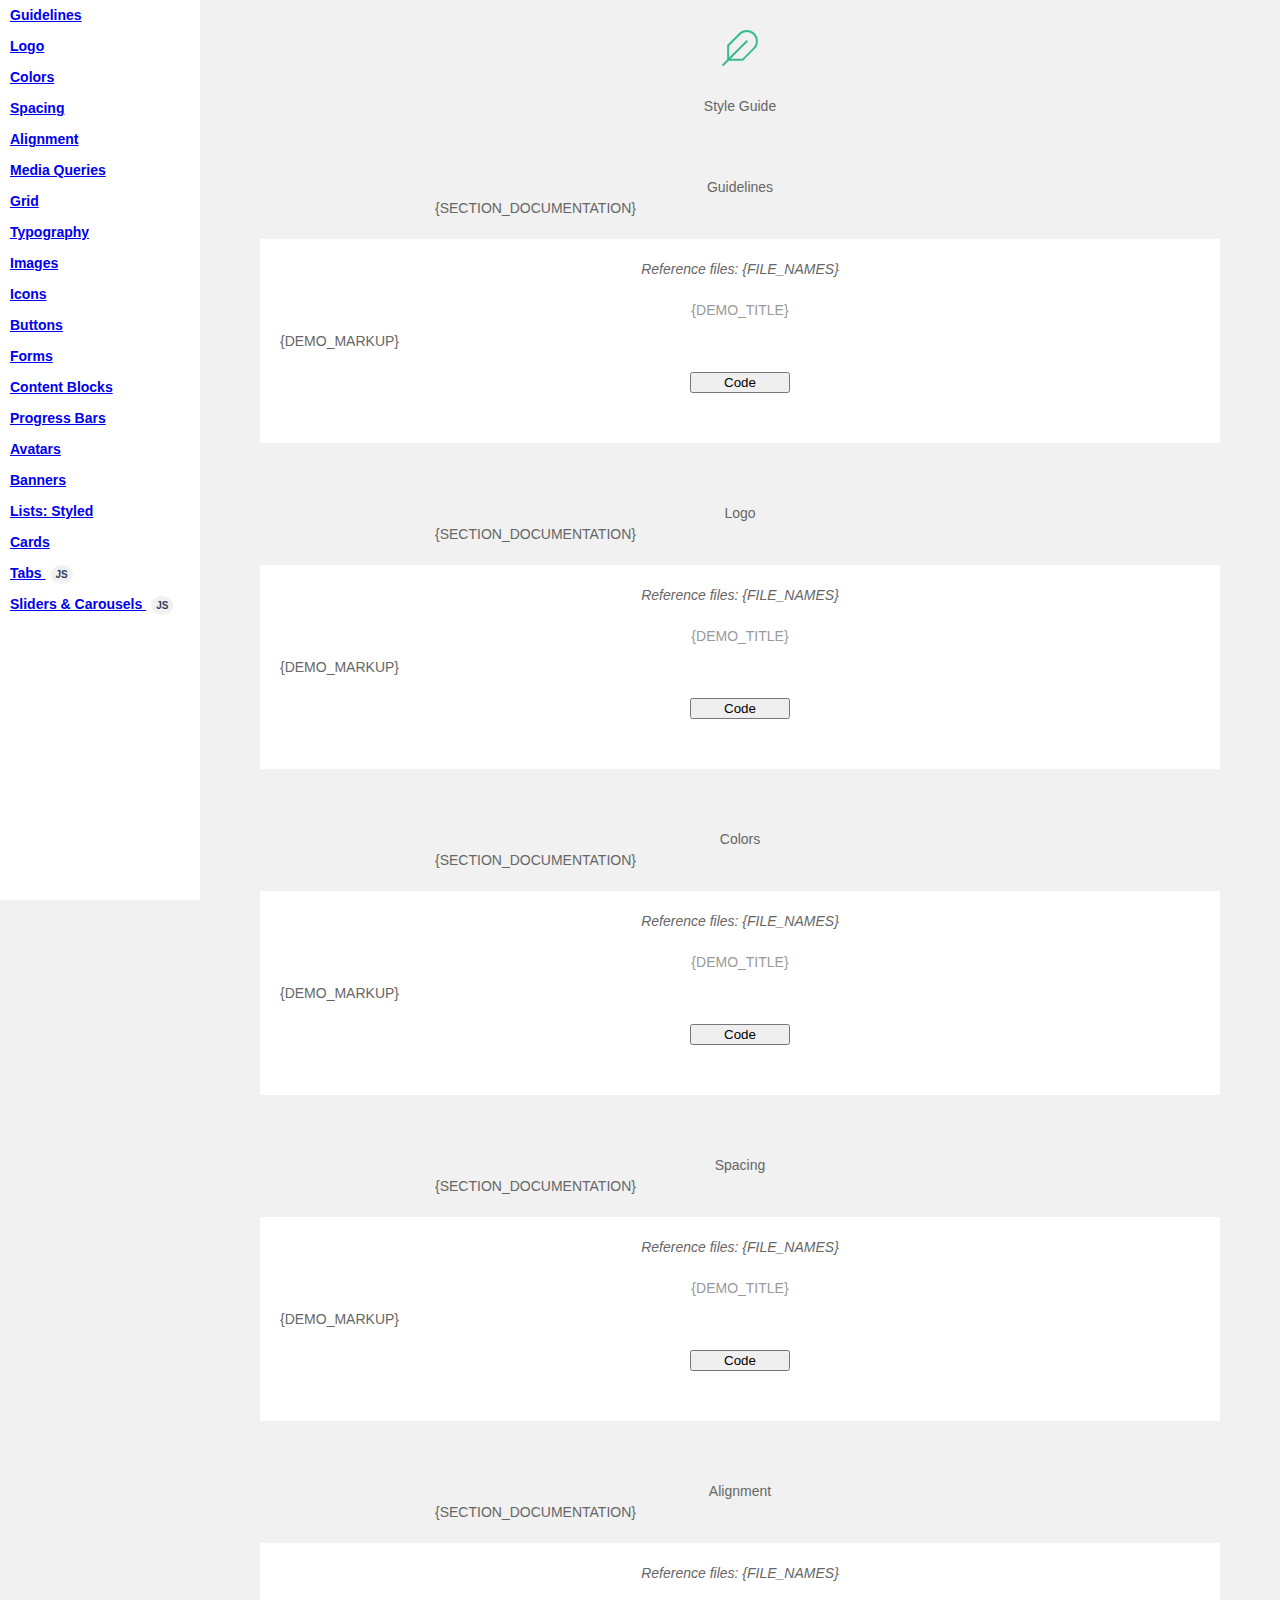
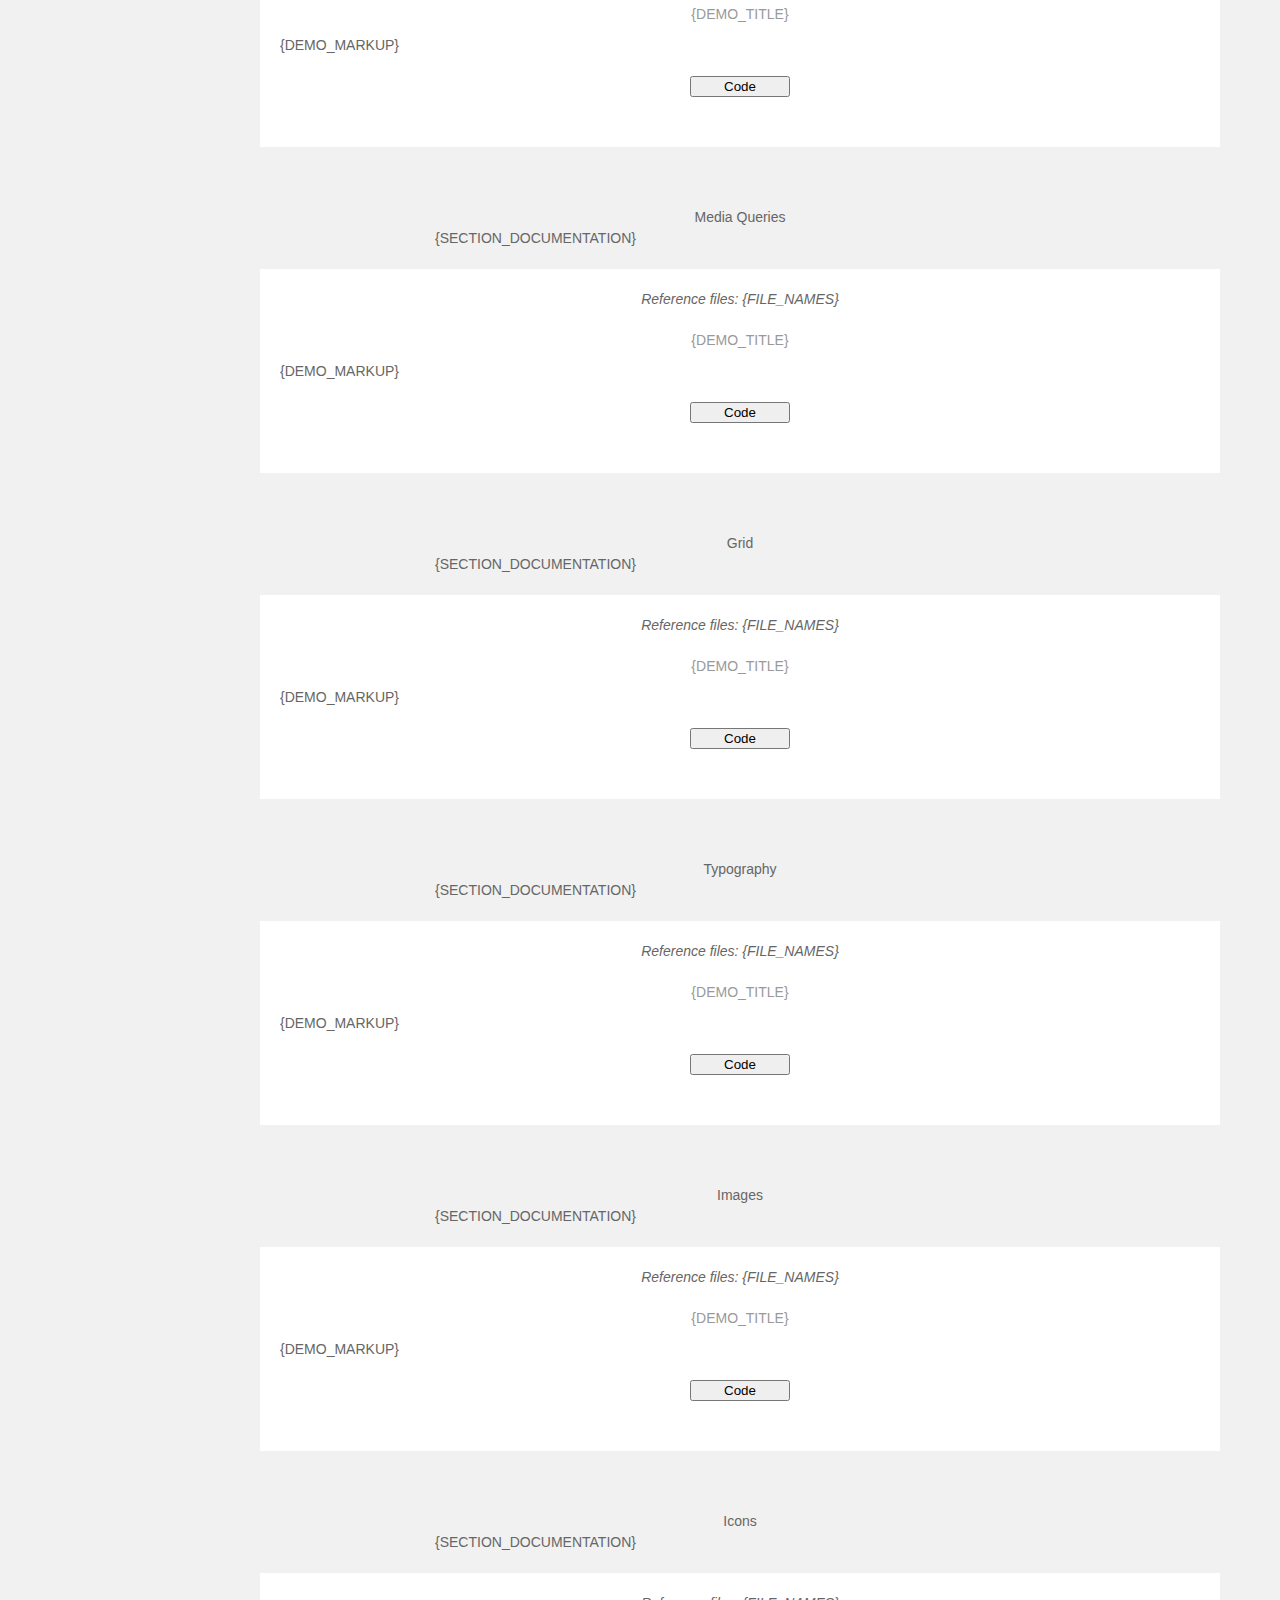
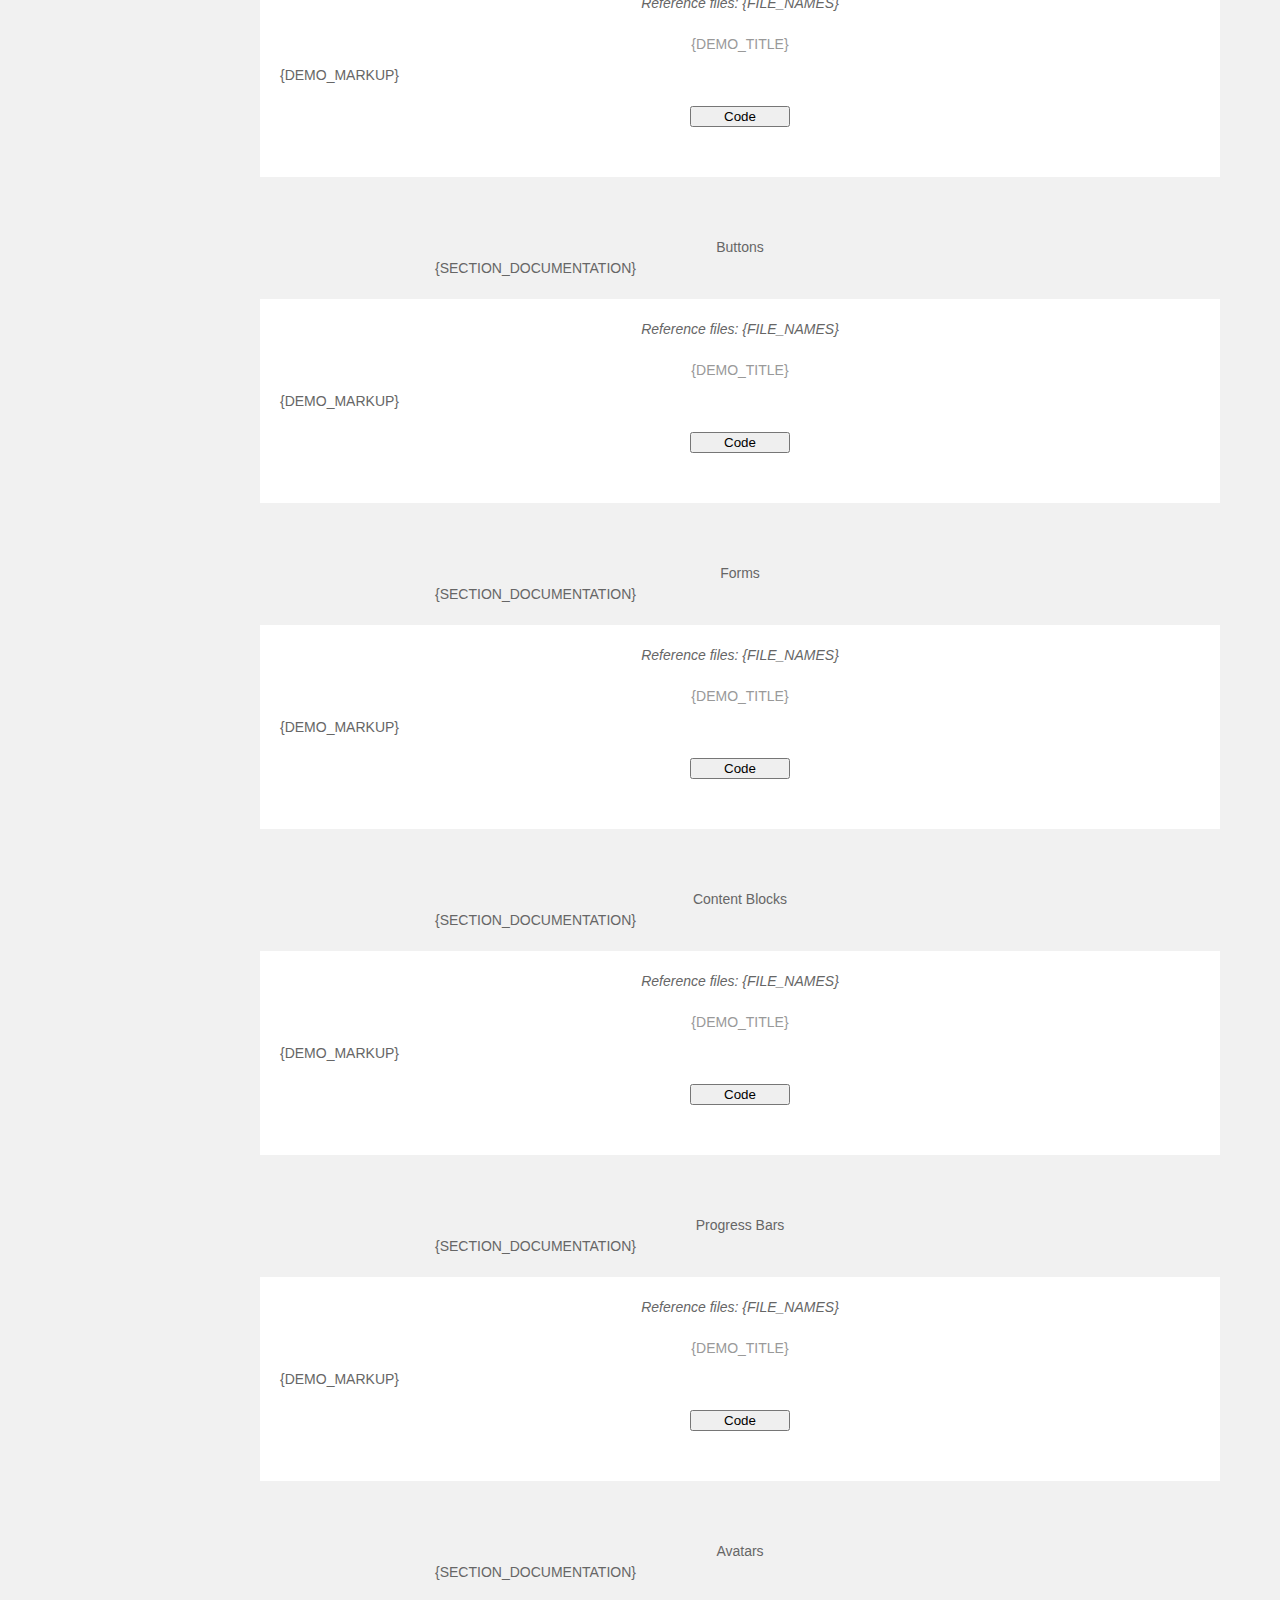
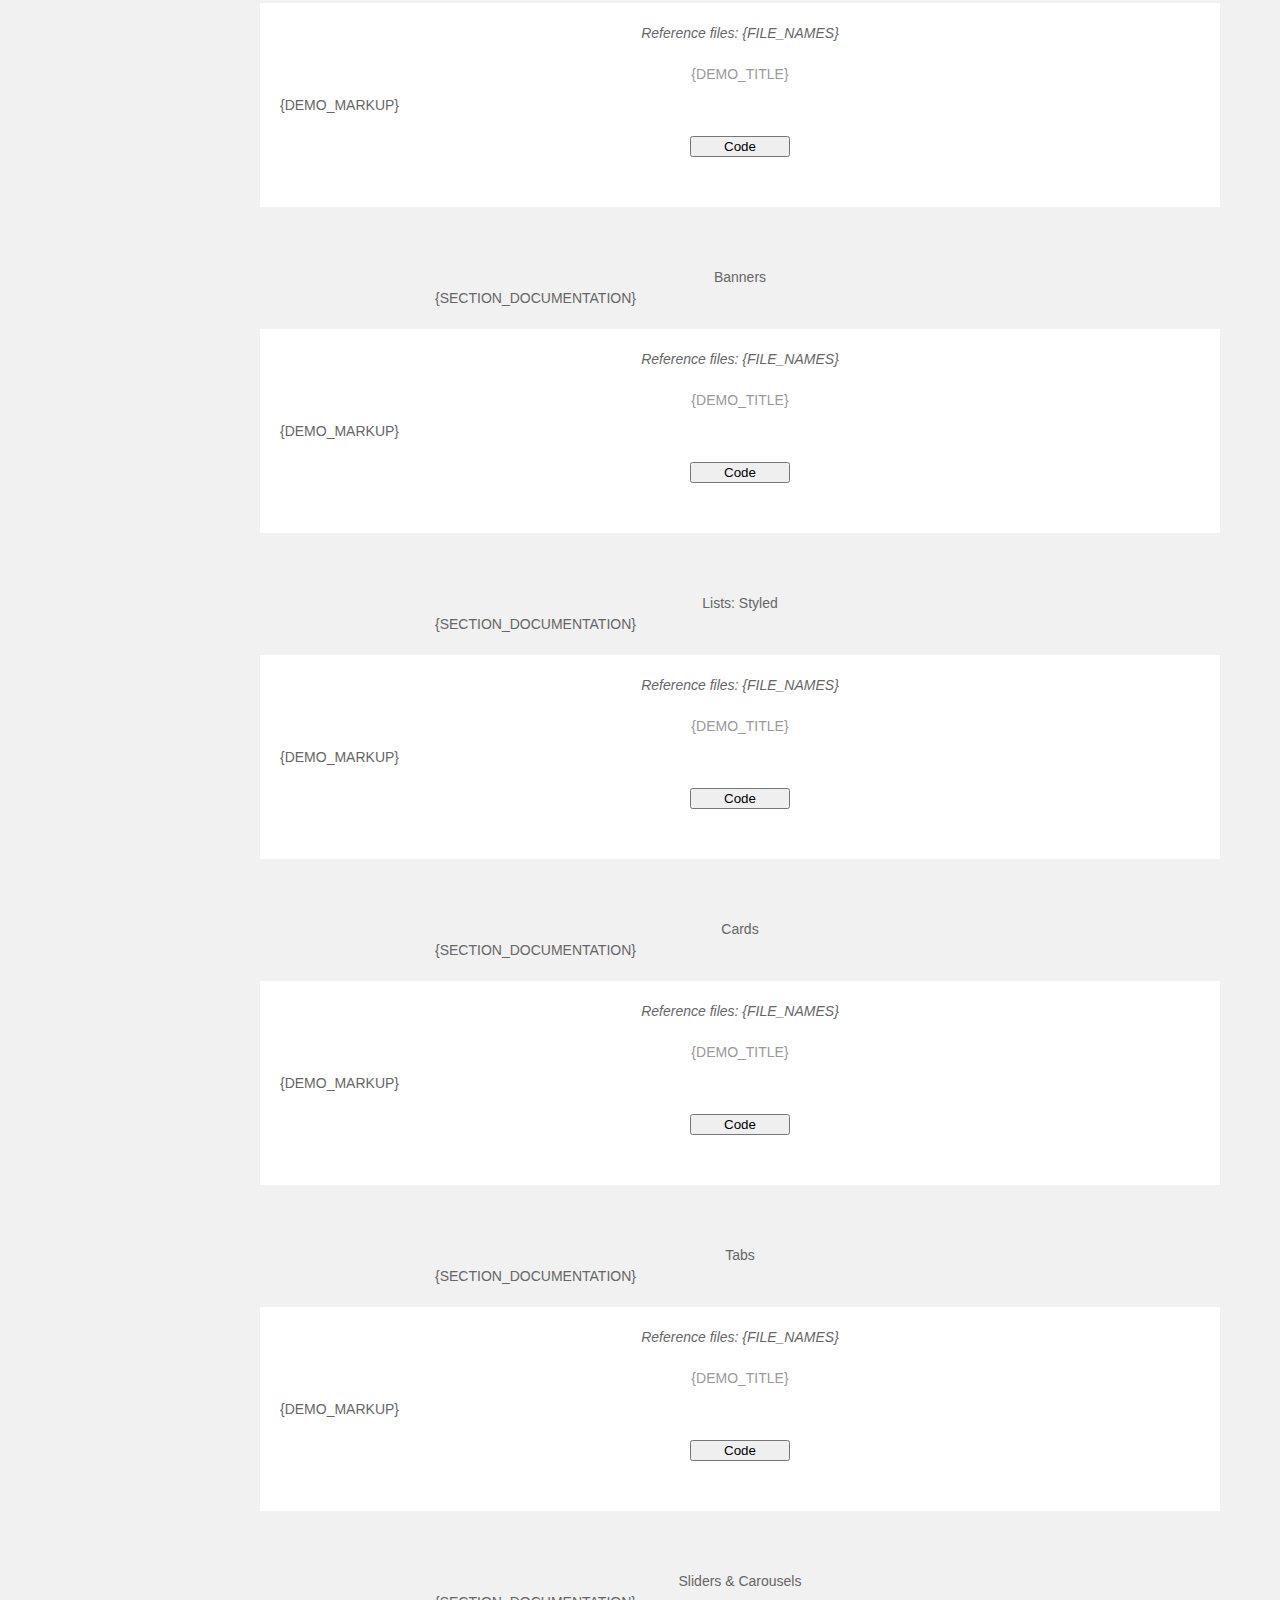
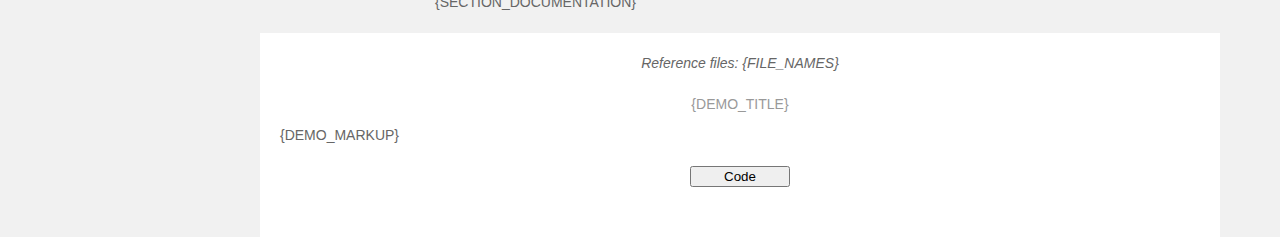
==== index.html @ 5ce6cef6 "the first iteration" ====
<!DOCTYPE html>
<html>
<head>
    <meta charset="UTF-8">
    <meta name="viewport"
          content="width=device-width, user-scalable=no, initial-scale=1.0, maximum-scale=1.0, minimum-scale=1.0">
    <meta http-equiv="X-UA-Compatible" content="ie=edge">
    <link rel="shortcut icon" href="favicon.png">
    <link rel="apple-touch-icon" href="favicon.png">
    <link rel="stylesheet" href="assets/css/styles.css">
    <link rel="stylesheet" href="assets/css/style-guide.css">
    <title></title>
</head>
<body>
<main class="main">
    <div class="style-guide">
        <nav class="style-guide-nav">
            <button class="btn-style-guide-menu">MENU</button>
            <ul class="style-guide-sidebar">
                <li><a href="#style-guide-section-guidelines">Guidelines</a></li>
                <li><a href="#style-guide-section-logo">Logo</a></li>
                <li><a href="#style-guide-section-colors">Colors</a></li>
                <li><a href="#style-guide-section-spacing">Spacing</a></li>
                <li><a href="#style-guide-section-alignment">Alignment</a></li>
                <li><a href="#style-guide-section-media">Media Queries</a></li>
                <li><a href="#style-guide-section-grid">Grid</a></li>
                <li><a href="#style-guide-section-typography">Typography</a></li>
                <li><a href="#style-guide-section-images">Images</a></li>
                <li><a href="#style-guide-section-icons">Icons</a></li>
                <li><a href="#style-guide-section-buttons">Buttons</a></li>
                <li><a href="#style-guide-section-forms">Forms</a></li>
                <li><a href="#style-guide-section-content-blocks">Content Blocks</a></li>
                <li><a href="#style-guide-section-progress-bars">Progress Bars</a></li>
                <li><a href="#style-guide-section-avatars">Avatars</a></li>
                <li><a href="#style-guide-section-banners">Banners</a></li>
                <li><a href="#style-guide-section-lists">Lists: Styled</a></li>
                <li><a href="#style-guide-section-cards">Cards</a></li>
                <li><a href="#style-guide-section-tabs">Tabs <span class="style-guide-link-label">JS</span></a></li>
                <li><a href="#style-guide-section-sliders">Sliders &amp; Carousels <span class="style-guide-link-label">JS</span></a>
                </li>
            </ul>
        </nav>
        <section class="style-guide-content">
            <img src="assets/svg/logos/logo.svg" width="36" height="36" alt="Logo: Adapt-a-Tree"
                 class="style-guide-logo">
            <h1 class="style-guide-heading">Style Guide</h1>

            <section id="style-guide-section-guidelines" class="style-guide-section">
                <h2>Guidelines</h2>
                <div class="style-guide-section-docs">
                    <p>{SECTION_DOCUMENTATION}</p>
                </div>
                <div class="style-guide-section-block">
                    <div class="style-guide-section-files">Reference files: {FILE_NAMES}</div>
                    <h3>{DEMO_TITLE}</h3>
                    <!-- Add optional documentation for this demo -->
                    <!-- <div class="style-guide-section-docs">
                      <p>{SECTION_DOCUMENTATION}</p>
                    </div> -->
                    <div class="style-guide-demo-block">
                        <div class="style-guide-demo-each">
                            {DEMO_MARKUP}
                        </div> <!-- /.style-guide-demo-each -->
                        <button class="btn-style-guide-code js-btn-style-guide-code">Code</button>
                    </div> <!-- /.style-guide-demo-block -->
                </div> <!-- /.style-guide-section-block -->
            </section>

            <section id="style-guide-section-logo" class="style-guide-section">
                <h2>Logo</h2>
                <div class="style-guide-section-docs">
                    <p>{SECTION_DOCUMENTATION}</p>
                </div>
                <div class="style-guide-section-block">
                    <div class="style-guide-section-files">Reference files: {FILE_NAMES}</div>

                    <h3>{DEMO_TITLE}</h3>
                    <!-- Add optional documentation for this demo -->
                    <!-- <div class="style-guide-section-docs">
                      <p>{SECTION_DOCUMENTATION}</p>
                    </div> -->
                    <div class="style-guide-demo-block">
                        <div class="style-guide-demo-each">
                            {DEMO_MARKUP}
                        </div> <!-- /.style-guide-demo-each -->
                        <button class="btn-style-guide-code js-btn-style-guide-code">Code</button>
                    </div> <!-- /.style-guide-demo-block -->

                </div> <!-- /.style-guide-section-block -->
            </section>

            <section id="style-guide-section-colors" class="style-guide-section">
                <h2>Colors</h2>
                <div class="style-guide-section-docs">
                    <p>{SECTION_DOCUMENTATION}</p>
                </div>
                <div class="style-guide-section-block">
                    <div class="style-guide-section-files">Reference files: {FILE_NAMES}</div>

                    <h3>{DEMO_TITLE}</h3>
                    <!-- Add optional documentation for this demo -->
                    <!-- <div class="style-guide-section-docs">
                      <p>{SECTION_DOCUMENTATION}</p>
                    </div> -->
                    <div class="style-guide-demo-block">
                        <div class="style-guide-demo-each">
                            {DEMO_MARKUP}
                        </div> <!-- /.style-guide-demo-each -->
                        <button class="btn-style-guide-code js-btn-style-guide-code">Code</button>
                    </div> <!-- /.style-guide-demo-block -->

                </div> <!-- /.style-guide-section-block -->
            </section>

            <section id="style-guide-section-spacing" class="style-guide-section">
                <h2>Spacing</h2>
                <div class="style-guide-section-docs">
                    <p>{SECTION_DOCUMENTATION}</p>
                </div>
                <div class="style-guide-section-block">
                    <div class="style-guide-section-files">Reference files: {FILE_NAMES}</div>

                    <h3>{DEMO_TITLE}</h3>
                    <!-- Add optional documentation for this demo -->
                    <!-- <div class="style-guide-section-docs">
                      <p>{SECTION_DOCUMENTATION}</p>
                    </div> -->
                    <div class="style-guide-demo-block">
                        <div class="style-guide-demo-each">
                            {DEMO_MARKUP}
                        </div> <!-- /.style-guide-demo-each -->
                        <button class="btn-style-guide-code js-btn-style-guide-code">Code</button>
                    </div> <!-- /.style-guide-demo-block -->

                </div> <!-- /.style-guide-section-block -->
            </section>

            <section id="style-guide-section-alignment" class="style-guide-section">
                <h2>Alignment</h2>
                <div class="style-guide-section-docs">
                    <p>{SECTION_DOCUMENTATION}</p>
                </div>
                <div class="style-guide-section-block">
                    <div class="style-guide-section-files">Reference files: {FILE_NAMES}</div>

                    <h3>{DEMO_TITLE}</h3>
                    <!-- Add optional documentation for this demo -->
                    <!-- <div class="style-guide-section-docs">
                      <p>{SECTION_DOCUMENTATION}</p>
                    </div> -->
                    <div class="style-guide-demo-block">
                        <div class="style-guide-demo-each">
                            {DEMO_MARKUP}
                        </div> <!-- /.style-guide-demo-each -->
                        <button class="btn-style-guide-code js-btn-style-guide-code">Code</button>
                    </div> <!-- /.style-guide-demo-block -->

                </div> <!-- /.style-guide-section-block -->
            </section>

            <section id="style-guide-section-media" class="style-guide-section">
                <h2>Media Queries</h2>
                <div class="style-guide-section-docs">
                    <p>{SECTION_DOCUMENTATION}</p>
                </div>
                <div class="style-guide-section-block">
                    <div class="style-guide-section-files">Reference files: {FILE_NAMES}</div>

                    <h3>{DEMO_TITLE}</h3>
                    <!-- Add optional documentation for this demo -->
                    <!-- <div class="style-guide-section-docs">
                      <p>{SECTION_DOCUMENTATION}</p>
                    </div> -->
                    <div class="style-guide-demo-block">
                        <div class="style-guide-demo-each">
                            {DEMO_MARKUP}
                        </div> <!-- /.style-guide-demo-each -->
                        <button class="btn-style-guide-code js-btn-style-guide-code">Code</button>
                    </div> <!-- /.style-guide-demo-block -->

                </div> <!-- /.style-guide-section-block -->
            </section>

            <section id="style-guide-section-grid" class="style-guide-section">
                <h2>Grid</h2>
                <div class="style-guide-section-docs">
                    <p>{SECTION_DOCUMENTATION}</p>
                </div>
                <div class="style-guide-section-block">
                    <div class="style-guide-section-files">Reference files: {FILE_NAMES}</div>

                    <h3>{DEMO_TITLE}</h3>
                    <!-- Add optional documentation for this demo -->
                    <!-- <div class="style-guide-section-docs">
                      <p>{SECTION_DOCUMENTATION}</p>
                    </div> -->
                    <div class="style-guide-demo-block">
                        <div class="style-guide-demo-each">
                            {DEMO_MARKUP}
                        </div> <!-- /.style-guide-demo-each -->
                        <button class="btn-style-guide-code js-btn-style-guide-code">Code</button>
                    </div> <!-- /.style-guide-demo-block -->

                </div> <!-- /.style-guide-section-block -->
            </section>

            <section id="style-guide-section-typography" class="style-guide-section">
                <h2>Typography</h2>
                <div class="style-guide-section-docs">
                    <p>{SECTION_DOCUMENTATION}</p>
                </div>
                <div class="style-guide-section-block">
                    <div class="style-guide-section-files">Reference files: {FILE_NAMES}</div>

                    <h3>{DEMO_TITLE}</h3>
                    <!-- Add optional documentation for this demo -->
                    <!-- <div class="style-guide-section-docs">
                      <p>{SECTION_DOCUMENTATION}</p>
                    </div> -->
                    <div class="style-guide-demo-block">
                        <div class="style-guide-demo-each">
                            {DEMO_MARKUP}
                        </div> <!-- /.style-guide-demo-each -->
                        <button class="btn-style-guide-code js-btn-style-guide-code">Code</button>
                    </div> <!-- /.style-guide-demo-block -->

                </div> <!-- /.style-guide-section-block -->
            </section>

            <section id="style-guide-section-images" class="style-guide-section">
                <h2>Images</h2>
                <div class="style-guide-section-docs">
                    <p>{SECTION_DOCUMENTATION}</p>
                </div>
                <div class="style-guide-section-block">
                    <div class="style-guide-section-files">Reference files: {FILE_NAMES}</div>

                    <h3>{DEMO_TITLE}</h3>
                    <!-- Add optional documentation for this demo -->
                    <!-- <div class="style-guide-section-docs">
                      <p>{SECTION_DOCUMENTATION}</p>
                    </div> -->
                    <div class="style-guide-demo-block">
                        <div class="style-guide-demo-each">
                            {DEMO_MARKUP}
                        </div> <!-- /.style-guide-demo-each -->
                        <button class="btn-style-guide-code js-btn-style-guide-code">Code</button>
                    </div> <!-- /.style-guide-demo-block -->

                </div> <!-- /.style-guide-section-block -->
            </section>

            <section id="style-guide-section-icons" class="style-guide-section">
                <h2>Icons</h2>
                <div class="style-guide-section-docs">
                    <p>{SECTION_DOCUMENTATION}</p>
                </div>
                <div class="style-guide-section-block">
                    <div class="style-guide-section-files">Reference files: {FILE_NAMES}</div>

                    <h3>{DEMO_TITLE}</h3>
                    <!-- Add optional documentation for this demo -->
                    <!-- <div class="style-guide-section-docs">
                      <p>{SECTION_DOCUMENTATION}</p>
                    </div> -->
                    <div class="style-guide-demo-block">
                        <div class="style-guide-demo-each">
                            {DEMO_MARKUP}
                        </div> <!-- /.style-guide-demo-each -->
                        <button class="btn-style-guide-code js-btn-style-guide-code">Code</button>
                    </div> <!-- /.style-guide-demo-block -->

                </div> <!-- /.style-guide-section-block -->
            </section>

            <section id="style-guide-section-buttons" class="style-guide-section">
                <h2>Buttons</h2>
                <div class="style-guide-section-docs">
                    <p>{SECTION_DOCUMENTATION}</p>
                </div>
                <div class="style-guide-section-block">
                    <div class="style-guide-section-files">Reference files: {FILE_NAMES}</div>

                    <h3>{DEMO_TITLE}</h3>
                    <!-- Add optional documentation for this demo -->
                    <!-- <div class="style-guide-section-docs">
                      <p>{SECTION_DOCUMENTATION}</p>
                    </div> -->
                    <div class="style-guide-demo-block">
                        <div class="style-guide-demo-each">
                            {DEMO_MARKUP}
                        </div> <!-- /.style-guide-demo-each -->
                        <button class="btn-style-guide-code js-btn-style-guide-code">Code</button>
                    </div> <!-- /.style-guide-demo-block -->

                </div> <!-- /.style-guide-section-block -->
            </section>

            <section id="style-guide-section-forms" class="style-guide-section">
                <h2>Forms</h2>
                <div class="style-guide-section-docs">
                    <p>{SECTION_DOCUMENTATION}</p>
                </div>
                <div class="style-guide-section-block">
                    <div class="style-guide-section-files">Reference files: {FILE_NAMES}</div>

                    <h3>{DEMO_TITLE}</h3>
                    <!-- Add optional documentation for this demo -->
                    <!-- <div class="style-guide-section-docs">
                      <p>{SECTION_DOCUMENTATION}</p>
                    </div> -->
                    <div class="style-guide-demo-block">
                        <div class="style-guide-demo-each">
                            {DEMO_MARKUP}
                        </div> <!-- /.style-guide-demo-each -->
                        <button class="btn-style-guide-code js-btn-style-guide-code">Code</button>
                    </div> <!-- /.style-guide-demo-block -->

                </div> <!-- /.style-guide-section-block -->
            </section>

            <section id="style-guide-section-content-blocks" class="style-guide-section">
                <h2>Content Blocks</h2>
                <div class="style-guide-section-docs">
                    <p>{SECTION_DOCUMENTATION}</p>
                </div>
                <div class="style-guide-section-block">
                    <div class="style-guide-section-files">Reference files: {FILE_NAMES}</div>

                    <h3>{DEMO_TITLE}</h3>
                    <!-- Add optional documentation for this demo -->
                    <!-- <div class="style-guide-section-docs">
                      <p>{SECTION_DOCUMENTATION}</p>
                    </div> -->
                    <div class="style-guide-demo-block">
                        <div class="style-guide-demo-each">
                            {DEMO_MARKUP}
                        </div> <!-- /.style-guide-demo-each -->
                        <button class="btn-style-guide-code js-btn-style-guide-code">Code</button>
                    </div> <!-- /.style-guide-demo-block -->

                </div> <!-- /.style-guide-section-block -->
            </section>

            <section id="style-guide-section-progress-bars" class="style-guide-section">
                <h2>Progress Bars</h2>
                <div class="style-guide-section-docs">
                    <p>{SECTION_DOCUMENTATION}</p>
                </div>
                <div class="style-guide-section-block">
                    <div class="style-guide-section-files">Reference files: {FILE_NAMES}</div>

                    <h3>{DEMO_TITLE}</h3>
                    <!-- Add optional documentation for this demo -->
                    <!-- <div class="style-guide-section-docs">
                      <p>{SECTION_DOCUMENTATION}</p>
                    </div> -->
                    <div class="style-guide-demo-block">
                        <div class="style-guide-demo-each">
                            {DEMO_MARKUP}
                        </div> <!-- /.style-guide-demo-each -->
                        <button class="btn-style-guide-code js-btn-style-guide-code">Code</button>
                    </div> <!-- /.style-guide-demo-block -->

                </div> <!-- /.style-guide-section-block -->
            </section>

            <section id="style-guide-section-avatars" class="style-guide-section">
                <h2>Avatars</h2>
                <div class="style-guide-section-docs">
                    <p>{SECTION_DOCUMENTATION}</p>
                </div>
                <div class="style-guide-section-block">
                    <div class="style-guide-section-files">Reference files: {FILE_NAMES}</div>

                    <h3>{DEMO_TITLE}</h3>
                    <!-- Add optional documentation for this demo -->
                    <!-- <div class="style-guide-section-docs">
                      <p>{SECTION_DOCUMENTATION}</p>
                    </div> -->
                    <div class="style-guide-demo-block">
                        <div class="style-guide-demo-each">
                            {DEMO_MARKUP}
                        </div> <!-- /.style-guide-demo-each -->
                        <button class="btn-style-guide-code js-btn-style-guide-code">Code</button>
                    </div> <!-- /.style-guide-demo-block -->

                </div> <!-- /.style-guide-section-block -->
            </section>

            <section id="style-guide-section-banners" class="style-guide-section">
                <h2>Banners</h2>
                <div class="style-guide-section-docs">
                    <p>{SECTION_DOCUMENTATION}</p>
                </div>
                <div class="style-guide-section-block">
                    <div class="style-guide-section-files">Reference files: {FILE_NAMES}</div>

                    <h3>{DEMO_TITLE}</h3>
                    <!-- Add optional documentation for this demo -->
                    <!-- <div class="style-guide-section-docs">
                      <p>{SECTION_DOCUMENTATION}</p>
                    </div> -->
                    <div class="style-guide-demo-block">
                        <div class="style-guide-demo-each">
                            {DEMO_MARKUP}
                        </div> <!-- /.style-guide-demo-each -->
                        <button class="btn-style-guide-code js-btn-style-guide-code">Code</button>
                    </div> <!-- /.style-guide-demo-block -->

                </div> <!-- /.style-guide-section-block -->
            </section>

            <section id="style-guide-section-lists" class="style-guide-section">
                <h2>Lists: Styled</h2>
                <div class="style-guide-section-docs">
                    <p>{SECTION_DOCUMENTATION}</p>
                </div>
                <div class="style-guide-section-block">
                    <div class="style-guide-section-files">Reference files: {FILE_NAMES}</div>

                    <h3>{DEMO_TITLE}</h3>
                    <!-- Add optional documentation for this demo -->
                    <!-- <div class="style-guide-section-docs">
                      <p>{SECTION_DOCUMENTATION}</p>
                    </div> -->
                    <div class="style-guide-demo-block">
                        <div class="style-guide-demo-each">
                            {DEMO_MARKUP}
                        </div> <!-- /.style-guide-demo-each -->
                        <button class="btn-style-guide-code js-btn-style-guide-code">Code</button>
                    </div> <!-- /.style-guide-demo-block -->

                </div> <!-- /.style-guide-section-block -->
            </section>

            <section id="style-guide-section-cards" class="style-guide-section">
                <h2>Cards</h2>
                <div class="style-guide-section-docs">
                    <p>{SECTION_DOCUMENTATION}</p>
                </div>
                <div class="style-guide-section-block">
                    <div class="style-guide-section-files">Reference files: {FILE_NAMES}</div>

                    <h3>{DEMO_TITLE}</h3>
                    <!-- Add optional documentation for this demo -->
                    <!-- <div class="style-guide-section-docs">
                      <p>{SECTION_DOCUMENTATION}</p>
                    </div> -->
                    <div class="style-guide-demo-block">
                        <div class="style-guide-demo-each">
                            {DEMO_MARKUP}
                        </div> <!-- /.style-guide-demo-each -->
                        <button class="btn-style-guide-code js-btn-style-guide-code">Code</button>
                    </div> <!-- /.style-guide-demo-block -->

                </div> <!-- /.style-guide-section-block -->
            </section>

            <section id="style-guide-section-tabs" class="style-guide-section">
                <h2>Tabs</h2>
                <div class="style-guide-section-docs">
                    <p>{SECTION_DOCUMENTATION}</p>
                </div>
                <div class="style-guide-section-block">
                    <div class="style-guide-section-files">Reference files: {FILE_NAMES}</div>

                    <h3>{DEMO_TITLE}</h3>
                    <!-- Add optional documentation for this demo -->
                    <!-- <div class="style-guide-section-docs">
                      <p>{SECTION_DOCUMENTATION}</p>
                    </div> -->
                    <div class="style-guide-demo-block">
                        <div class="style-guide-demo-each">
                            {DEMO_MARKUP}
                        </div> <!-- /.style-guide-demo-each -->
                        <button class="btn-style-guide-code js-btn-style-guide-code">Code</button>
                    </div> <!-- /.style-guide-demo-block -->

                </div> <!-- /.style-guide-section-block -->
            </section>

            <section id="style-guide-section-sliders" class="style-guide-section">
                <h2>Sliders &amp; Carousels</h2>
                <div class="style-guide-section-docs">
                    <p>{SECTION_DOCUMENTATION}</p>
                </div>
                <div class="style-guide-section-block">
                    <div class="style-guide-section-files">Reference files: {FILE_NAMES}</div>

                    <h3>{DEMO_TITLE}</h3>
                    <!-- Add optional documentation for this demo -->
                    <!-- <div class="style-guide-section-docs">
                      <p>{SECTION_DOCUMENTATION}</p>
                    </div> -->
                    <div class="style-guide-demo-block">
                        <div class="style-guide-demo-each">
                            {DEMO_MARKUP}
                        </div> <!-- /.style-guide-demo-each -->
                        <button class="btn-style-guide-code js-btn-style-guide-code">Code</button>
                    </div> <!-- /.style-guide-demo-block -->

                </div> <!-- /.style-guide-section-block -->
            </section>
        </section>
    </div>
</main>
<script src="assets/js/style-guide.js"></script>
</body>
</html>
---- assets/css/styles.css ----
/* http://meyerweb.com/eric/tools/css/reset/
   v2.0 | 20110126
   License: none (public domain)
*/
html, body, div, span, applet, object, iframe,
h1, h2, h3, h4, h5, h6, p, blockquote, pre,
a, abbr, acronym, address, big, cite, code,
del, dfn, em, img, ins, kbd, q, s, samp,
small, strike, strong, sub, sup, tt, var,
b, u, i, center,
dl, dt, dd, ol, ul, li,
fieldset, form, label, legend,
table, caption, tbody, tfoot, thead, tr, th, td,
article, aside, canvas, details, embed,
figure, figcaption, footer, header, hgroup,
menu, nav, output, ruby, section, summary,
time, mark, audio, video {
  margin: 0;
  padding: 0;
  border: 0;
  font-size: 100%;
  font: inherit;
  vertical-align: baseline; }

/* HTML5 display-role reset for older browsers */
article, aside, details, figcaption, figure,
footer, header, hgroup, menu, nav, section {
  display: block; }

body {
  line-height: 1; }

ol, ul {
  list-style: none; }

blockquote, q {
  quotes: none; }

blockquote:before, blockquote:after,
q:before, q:after {
  content: '';
  content: none; }

table {
  border-collapse: collapse;
  border-spacing: 0; }

/**
 Converts Pixels to Percentages. Used for Font Sizes

 @param$target-font-size {number} : The desired font size for the target
 @param $base-font-size	{number} : Base font size for the body's text
 */
/**
 Converts Pixels to Percentages. Used for Font Sizes

 @param$target-font-size {number} : The desired font size for the target
 @param $base-font-size	{number} : Base font size for the body's text
 */
/**
 Converts Pixels to Percentages. Used for Font Sizes

 @param$target-font-size {number} : The desired font size for the target
 @param $base-font-size	{number} : Base font size for the body's text
 */
@font-face {
  font-family: "icomoon";
  src: url("../../font-icon/fonts/icomoon.ttf?w0gcvh") format("truetype"), url("../../font-icon/fonts/icomoon.woff?w0gcvh") format("woff"), url("../../font-icon/fonts/icomoon.svg?w0gcvh#icomoon") format("svg");
  font-weight: normal;
  font-style: normal;
  font-display: block; }

[class^="at-icon-"], [class*=" at-icon-"] {
  /* use !important to prevent issues with browser extensions that change fonts */
  speak: none;
  font-style: normal;
  font-weight: normal;
  font-variant: normal;
  text-transform: none;
  line-height: 1;
  /* Better Font Rendering =========== */
  -webkit-font-smoothing: antialiased;
  -moz-osx-font-smoothing: grayscale; }

[class^="at-icon-"], [class*=" at-icon-"] {
  font-family: "icomoon" !important; }

.at-icon-atom:before {
  content: "\e994"; }

.at-icon-logo:before {
  content: "\e901"; }

.at-icon-arrow-down:before {
  content: "\e90f"; }

.at-icon-arrow-left:before {
  content: "\e911"; }

.at-icon-arrow-right:before {
  content: "\e913"; }

.at-icon-arrow-up:before {
  content: "\e917"; }

.at-icon-chevron-down:before {
  content: "\e92e"; }

.at-icon-chevron-left:before {
  content: "\e92f"; }

.at-icon-chevron-right:before {
  content: "\e930"; }

.at-icon-chevron-up:before {
  content: "\e931"; }

.at-icon-card:before {
  content: "\e94f"; }

.at-icon-dollar:before {
  content: "\e955"; }

.at-icon-droplet:before {
  content: "\e958"; }

.at-icon-home:before {
  content: "\e97c"; }

.at-icon-map:before {
  content: "\e98f"; }

.at-icon-cart:before {
  content: "\e9d1"; }

.at-icon-target:before {
  content: "\e9e4"; }

.at-icon-user-x:before {
  content: "\e9fd"; }

.at-icon-user:before {
  content: "\e9fe"; }

.at-icon-x:before {
  content: "\ea0e"; }

.at-icon-loader:before {
  content: "\e98a"; }

.at-icon-leaf:before {
  content: "\e902"; }

.at-icon-restaurant:before {
  content: "\e56c"; }

.at-icon-earth:before {
  content: "\e903"; }

.at-icon-paw:before {
  content: "\e904"; }

/**
 Converts Pixels to Percentages. Used for Font Sizes

 @param$target-font-size {number} : The desired font size for the target
 @param $base-font-size	{number} : Base font size for the body's text
 */
*, *:before, *:after {
  box-sizing: border-box; }

html, body {
  width: 100%;
  height: 100%; }

body {
  color: #666;
  background-color: #F1F1F1;
  font-size: 14px;
  font-weight: 400;
  font-family: "Nunito Sans", sans-serif;
  line-height: 1.5; }
---- assets/css/style-guide.css ----
/**
 Converts Pixels to Percentages. Used for Font Sizes

 @param$target-font-size {number} : The desired font size for the target
 @param $base-font-size	{number} : Base font size for the body's text
 */
/**
 Converts Pixels to Percentages. Used for Font Sizes

 @param$target-font-size {number} : The desired font size for the target
 @param $base-font-size	{number} : Base font size for the body's text
 */
.btn-style-guide-menu {
  background-color: #F1F1F1;
  border-radius: 0;
  height: 30px;
  position: fixed;
  top: 0;
  left: 0;
  right: 0;
  width: 100%;
  z-index: 1000; }
  @media (min-width: 600px) {
    .btn-style-guide-menu {
      display: none; } }

.style-guide-sidebar {
  background-color: #FFF;
  font-weight: 600;
  padding-bottom: 150px;
  width: 200px;
  height: 100vh;
  position: fixed;
  bottom: 0;
  overflow: auto;
  z-index: 1000;
  transition: all 0.2s linear; }
  @media (max-width: 599px) {
    .style-guide-sidebar {
      left: -200px;
      top: 30px; } }
  @media (min-width: 600px) {
    .style-guide-sidebar {
      left: 0;
      top: 0; } }
  .style-guide-sidebar a {
    padding: 5px 10px;
    display: block; }
    .style-guide-sidebar a.active {
      color: #FFF;
      background-color: #313C5A; }

.style-guide-sidebar--show {
  left: 0;
  transition: all 0.2s linear; }
  @media (max-width: 599px) {
    .style-guide-sidebar--show {
      box-shadow: 0px 4px 10px rgba(0, 0, 0, 0.1); } }

.style-guide-link-label {
  color: #313C5A;
  background: #F1F1F1;
  border-radius: 50%;
  font-size: 71.42857%;
  font-weight: 700;
  padding: 2px 5px;
  margin-left: 5px;
  display: inline-block; }

.style-guide-logo {
  display: block;
  margin: 0 auto 30px; }

.style-guide-heading {
  text-align: center;
  margin: 0; }

.style-guide-content {
  padding: 50px 0 30px 0;
  max-width: 1200px; }
  @media (min-width: 600px) {
    .style-guide-content {
      padding: 30px 20px 0 220px;
      margin: 0 auto; } }
  .style-guide-content pre {
    white-space: pre-wrap; }

.style-guide-section {
  padding: 60px 0 0 0; }
  .style-guide-section > .style-guide-section-docs {
    padding: 0 20px; }
  .style-guide-section > h2 {
    text-align: center; }

.style-guide-section-docs {
  max-width: 650px;
  margin: 0 auto 20px auto; }

.style-guide-section-block {
  background-color: #FFF;
  padding: 20px; }
  .style-guide-section-block > h3 {
    color: #999;
    text-align: center;
    padding: 0 0 10px 0; }
  .style-guide-section-block > h4 {
    text-align: center;
    margin-bottom: 10px; }

.style-guide-section-files {
  font-style: italic;
  text-align: center;
  margin: 0 0 20px 0; }

.style-guide-code-inline {
  font-family: "Inconsolata", monospace;
  background-color: #FFF;
  padding: 0 2.5px; }

.style-guide-code-block {
  background-color: #C7E9DD;
  border: 1px solid #3ABB8D;
  font-family: "Inconsolata", monospace;
  font-size: 14px;
  padding: 10px;
  margin: 10px 0 20px 0;
  display: block; }
  .style-guide-demo-block .style-guide-code-block {
    display: none; }

.style-guide-demo-block .style-guide-code-block--show {
  display: block; }

.style-guide-dont, .style-guide-do {
  font-weight: 700;
  text-transform: uppercase; }

.style-guide-do {
  color: #3ABB8D; }

.style-guide-dont {
  color: #D05858; }

.btn-style-guide-code {
  margin: 20px auto 30px;
  display: block;
  width: 100px; }
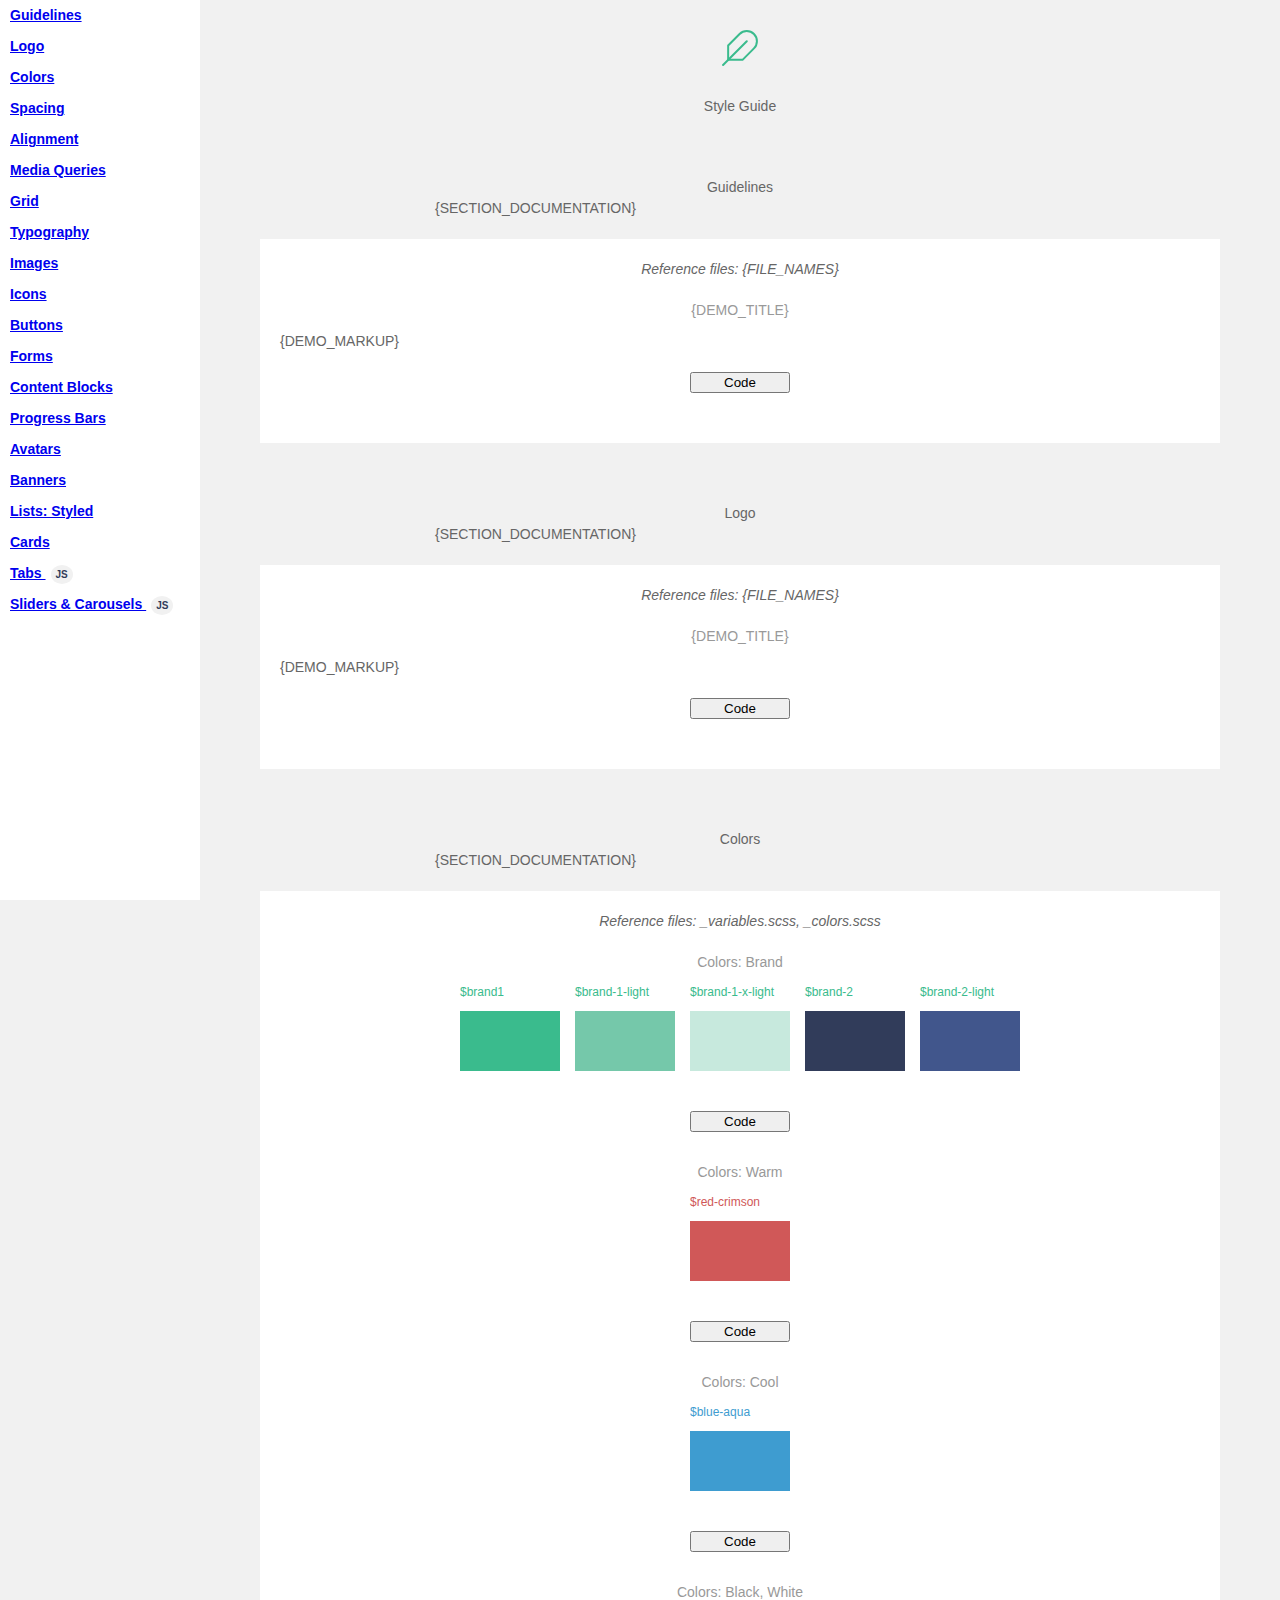
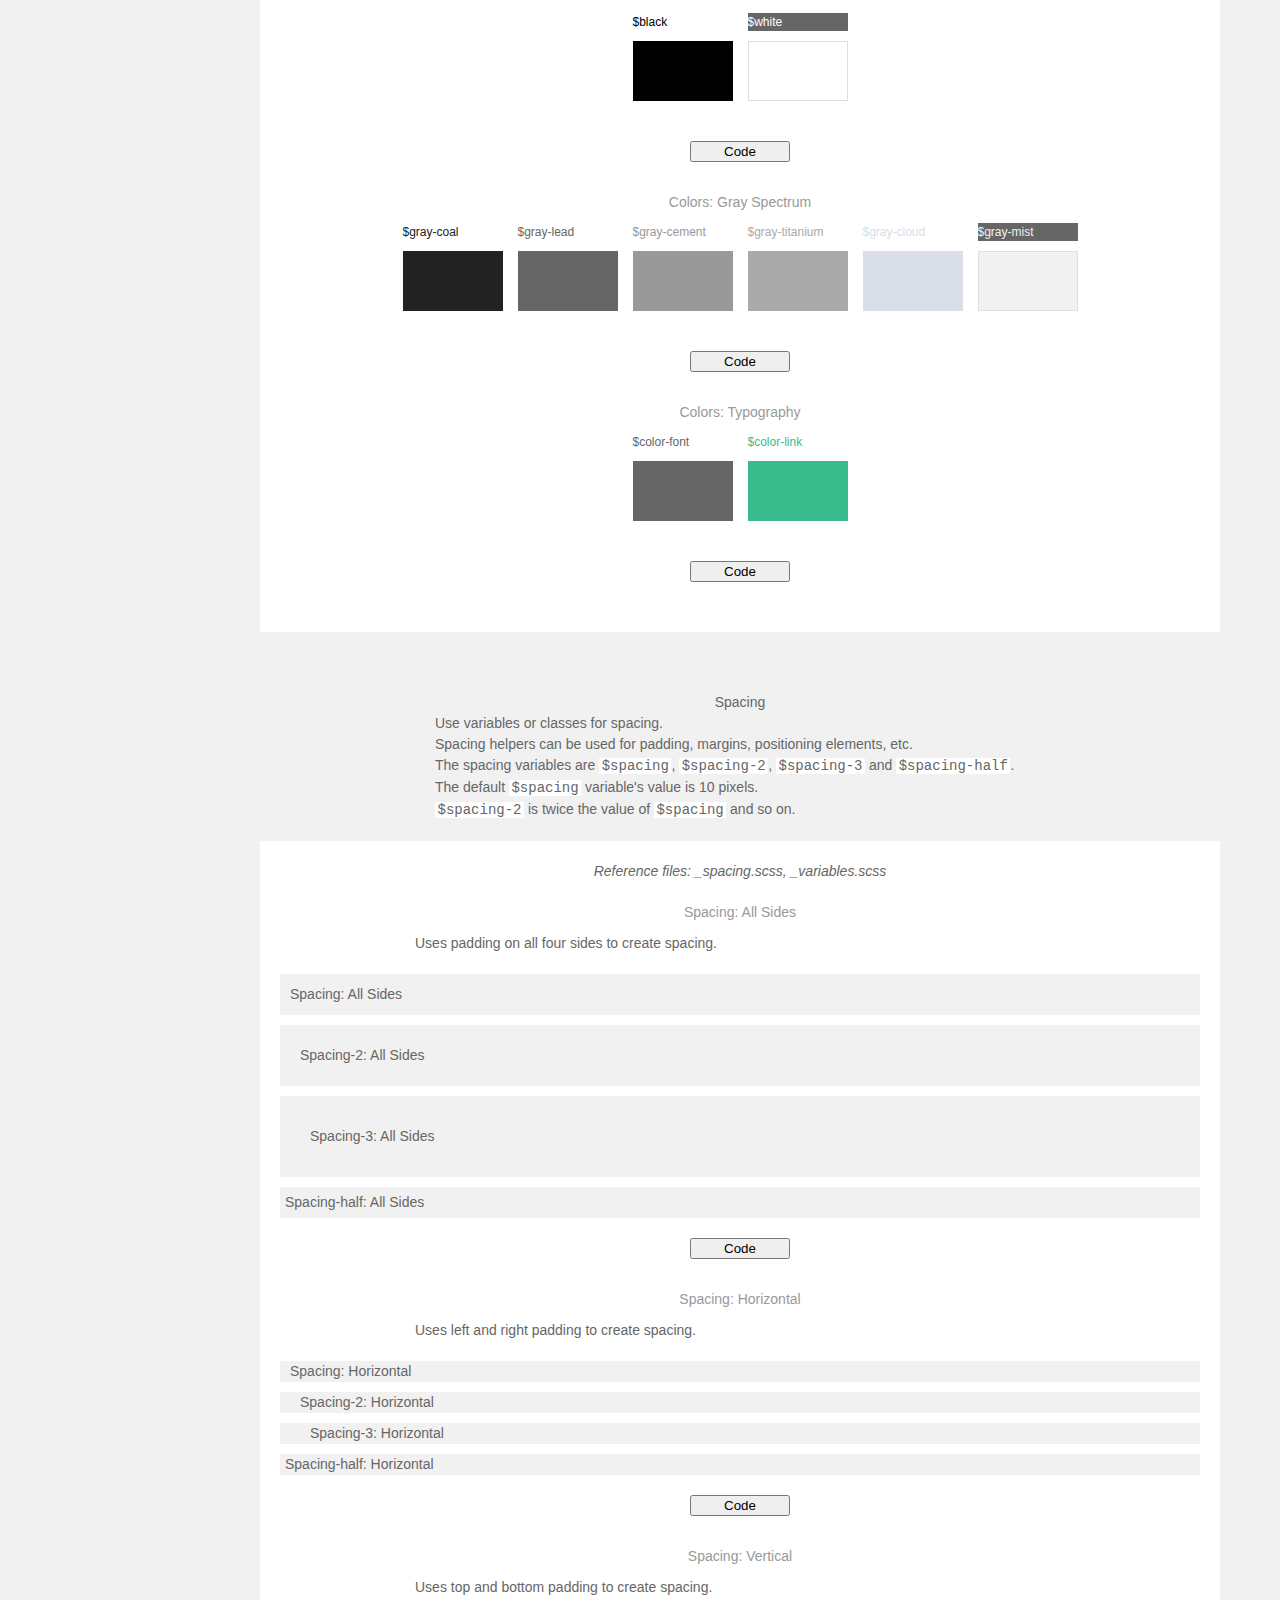
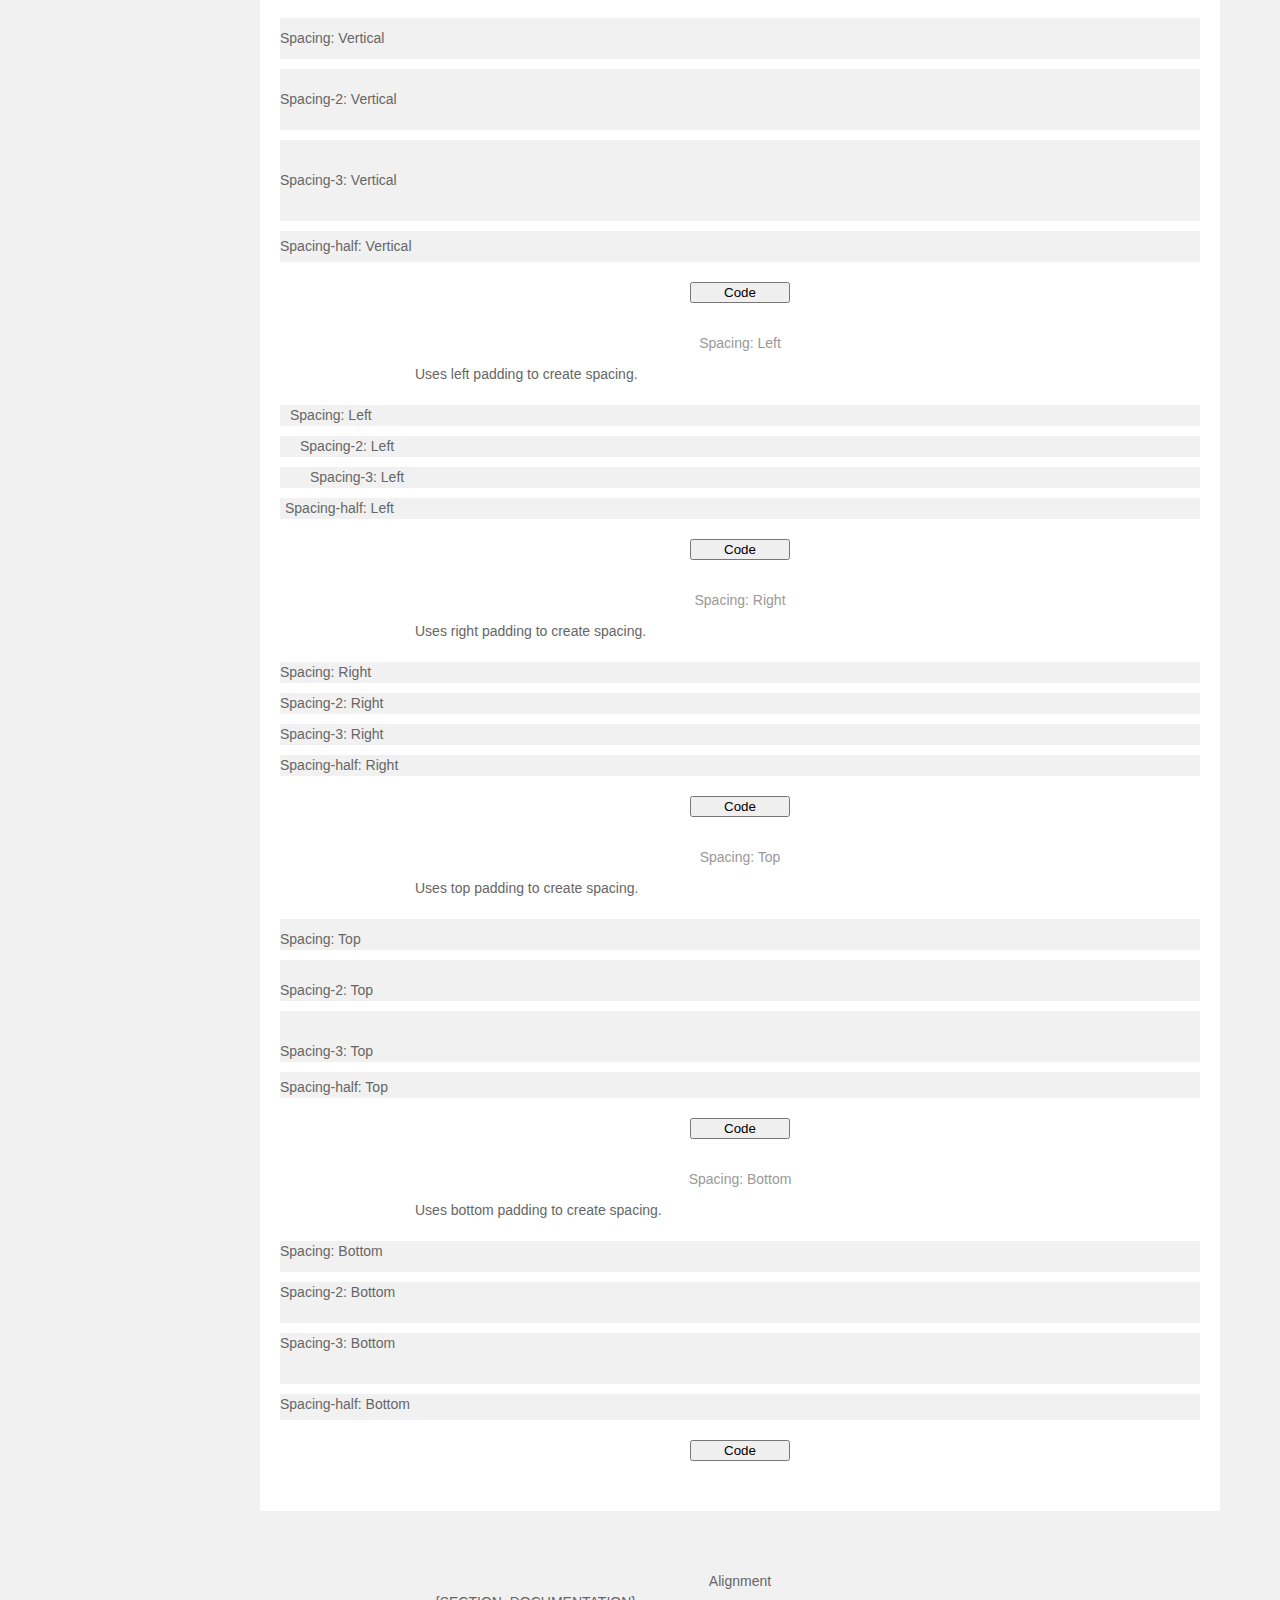
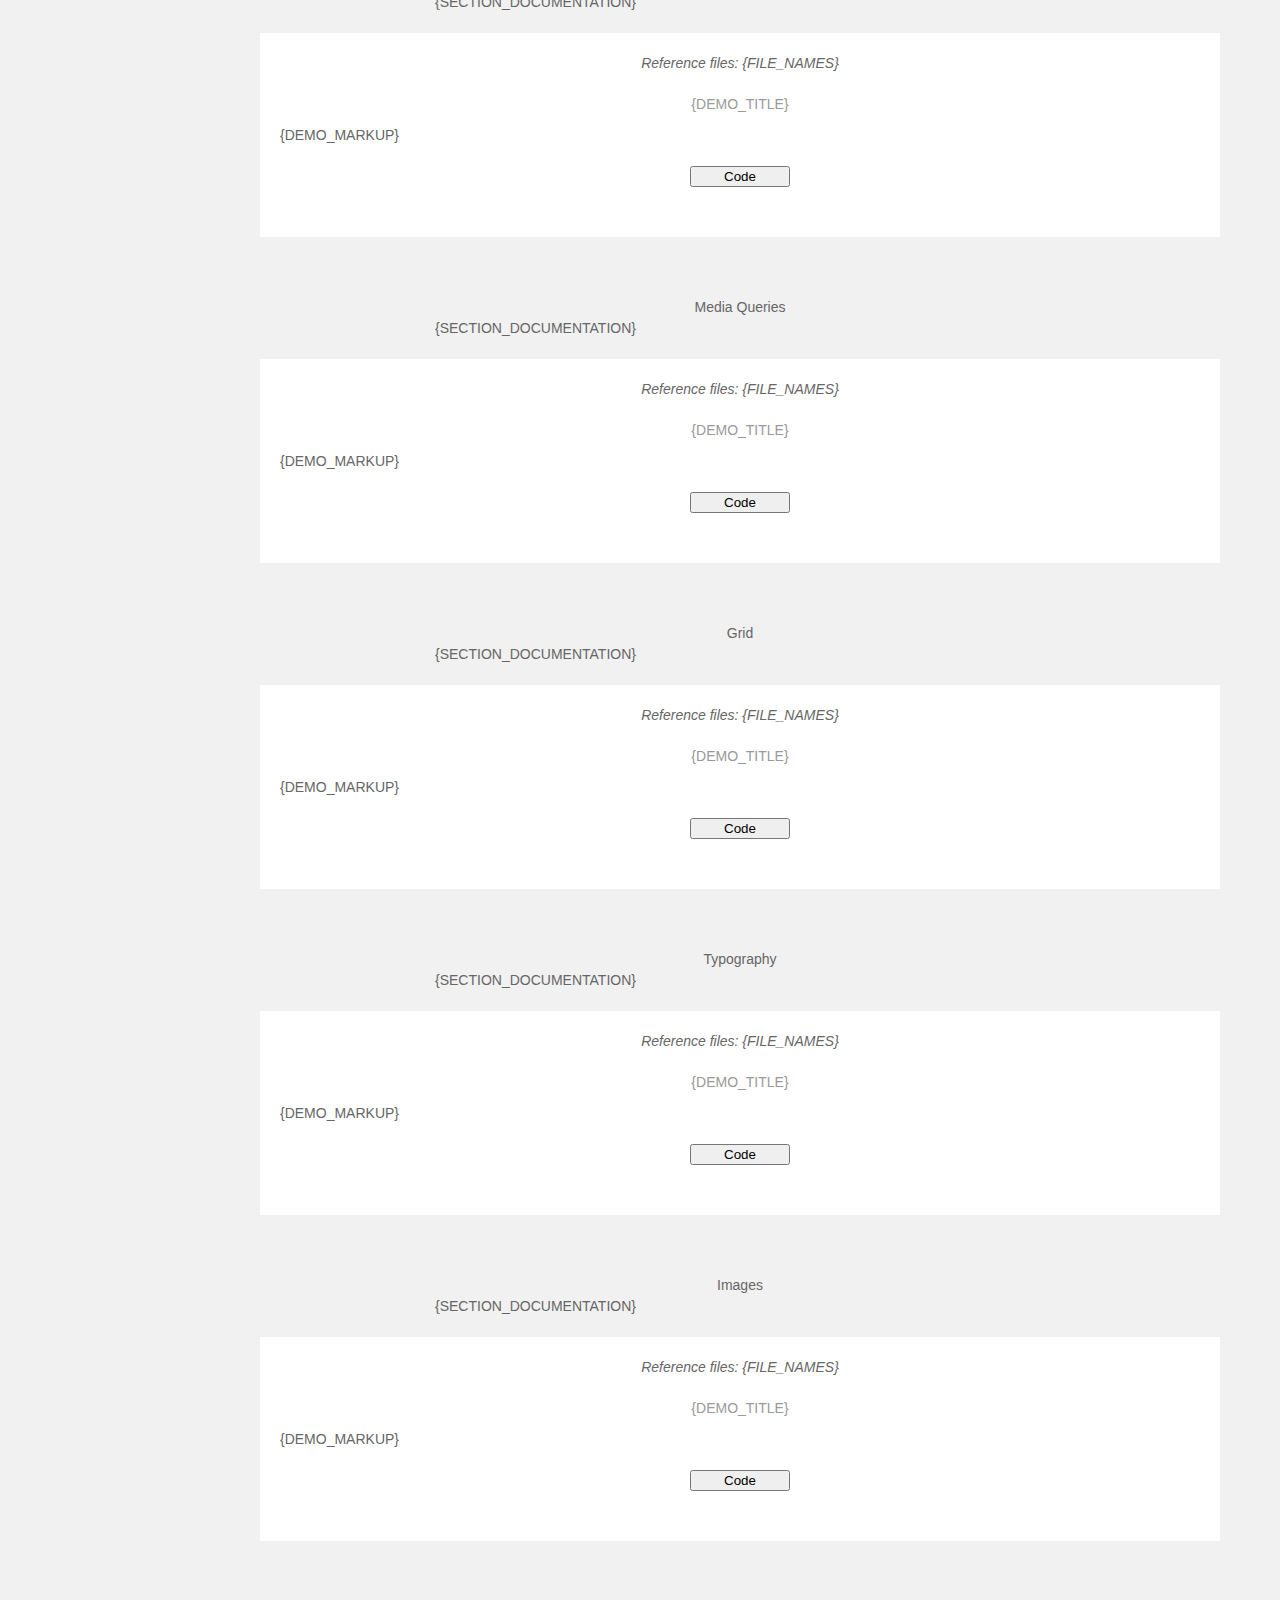
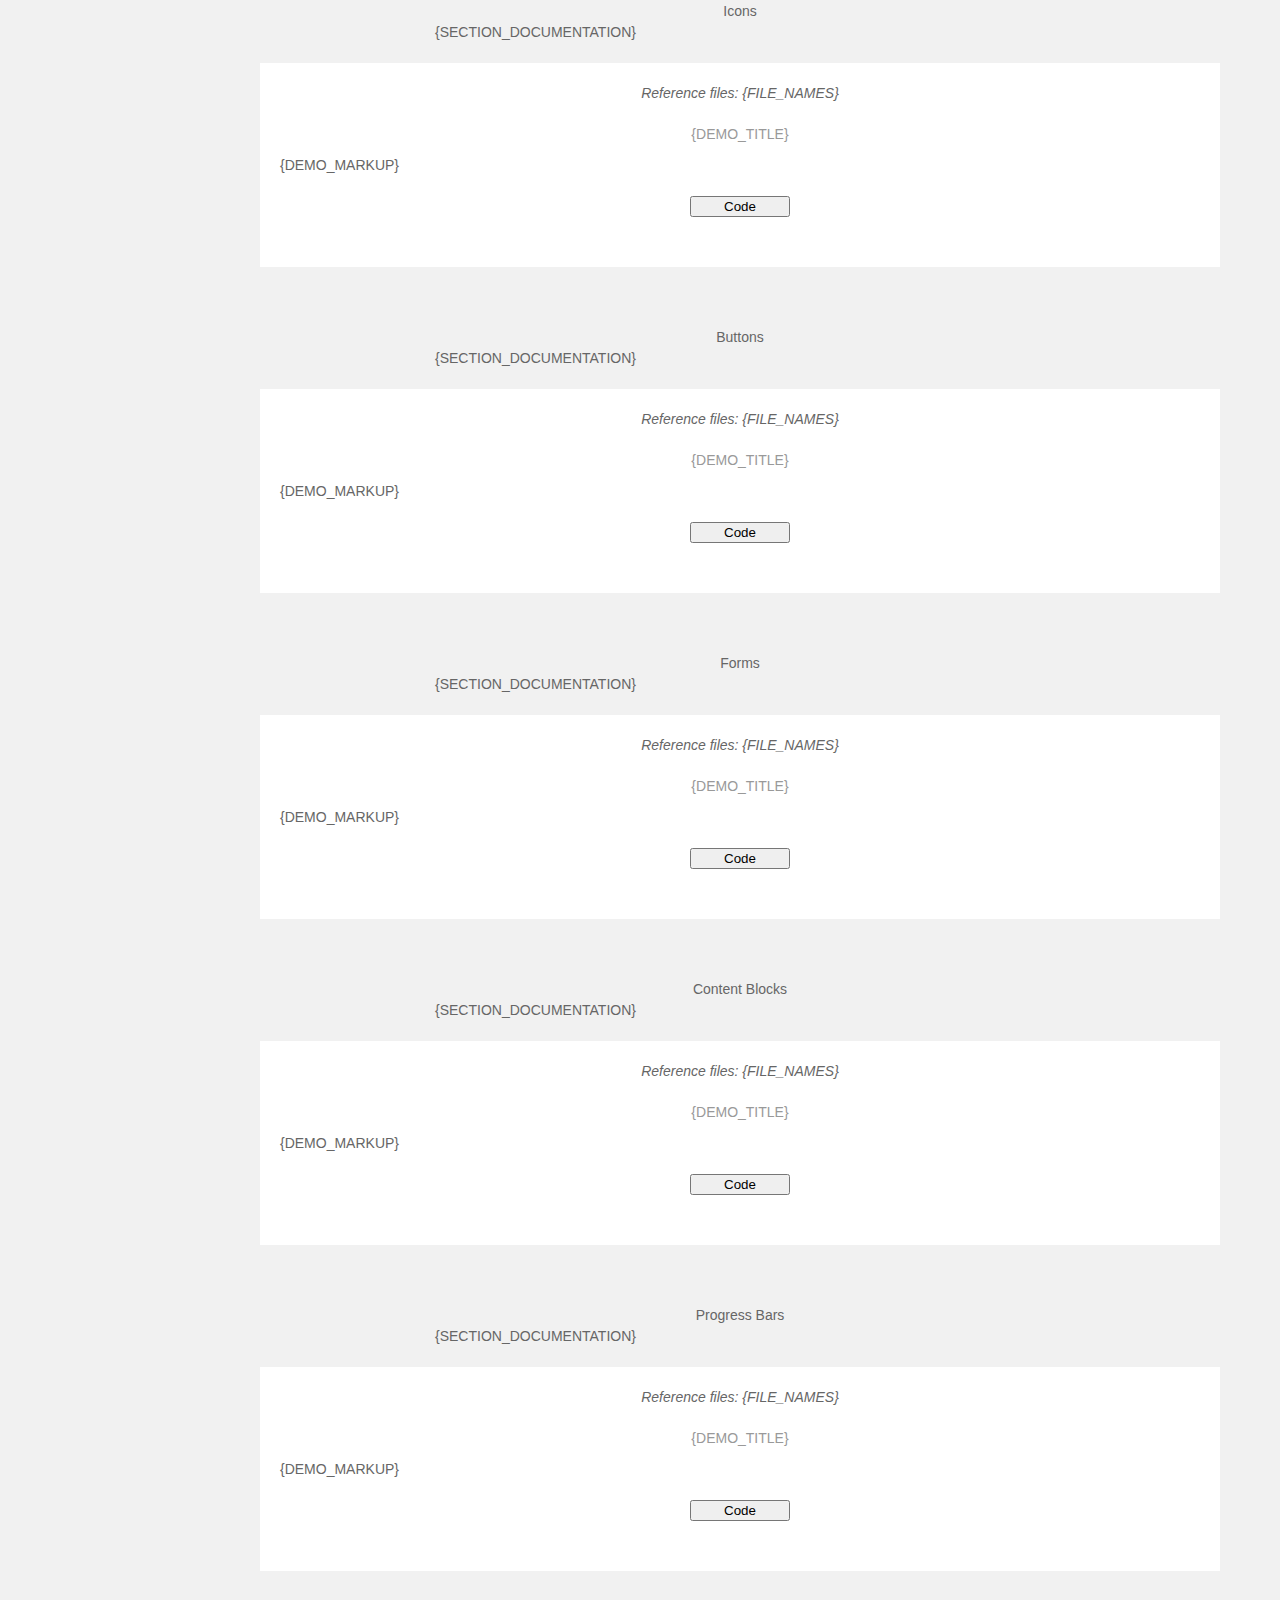
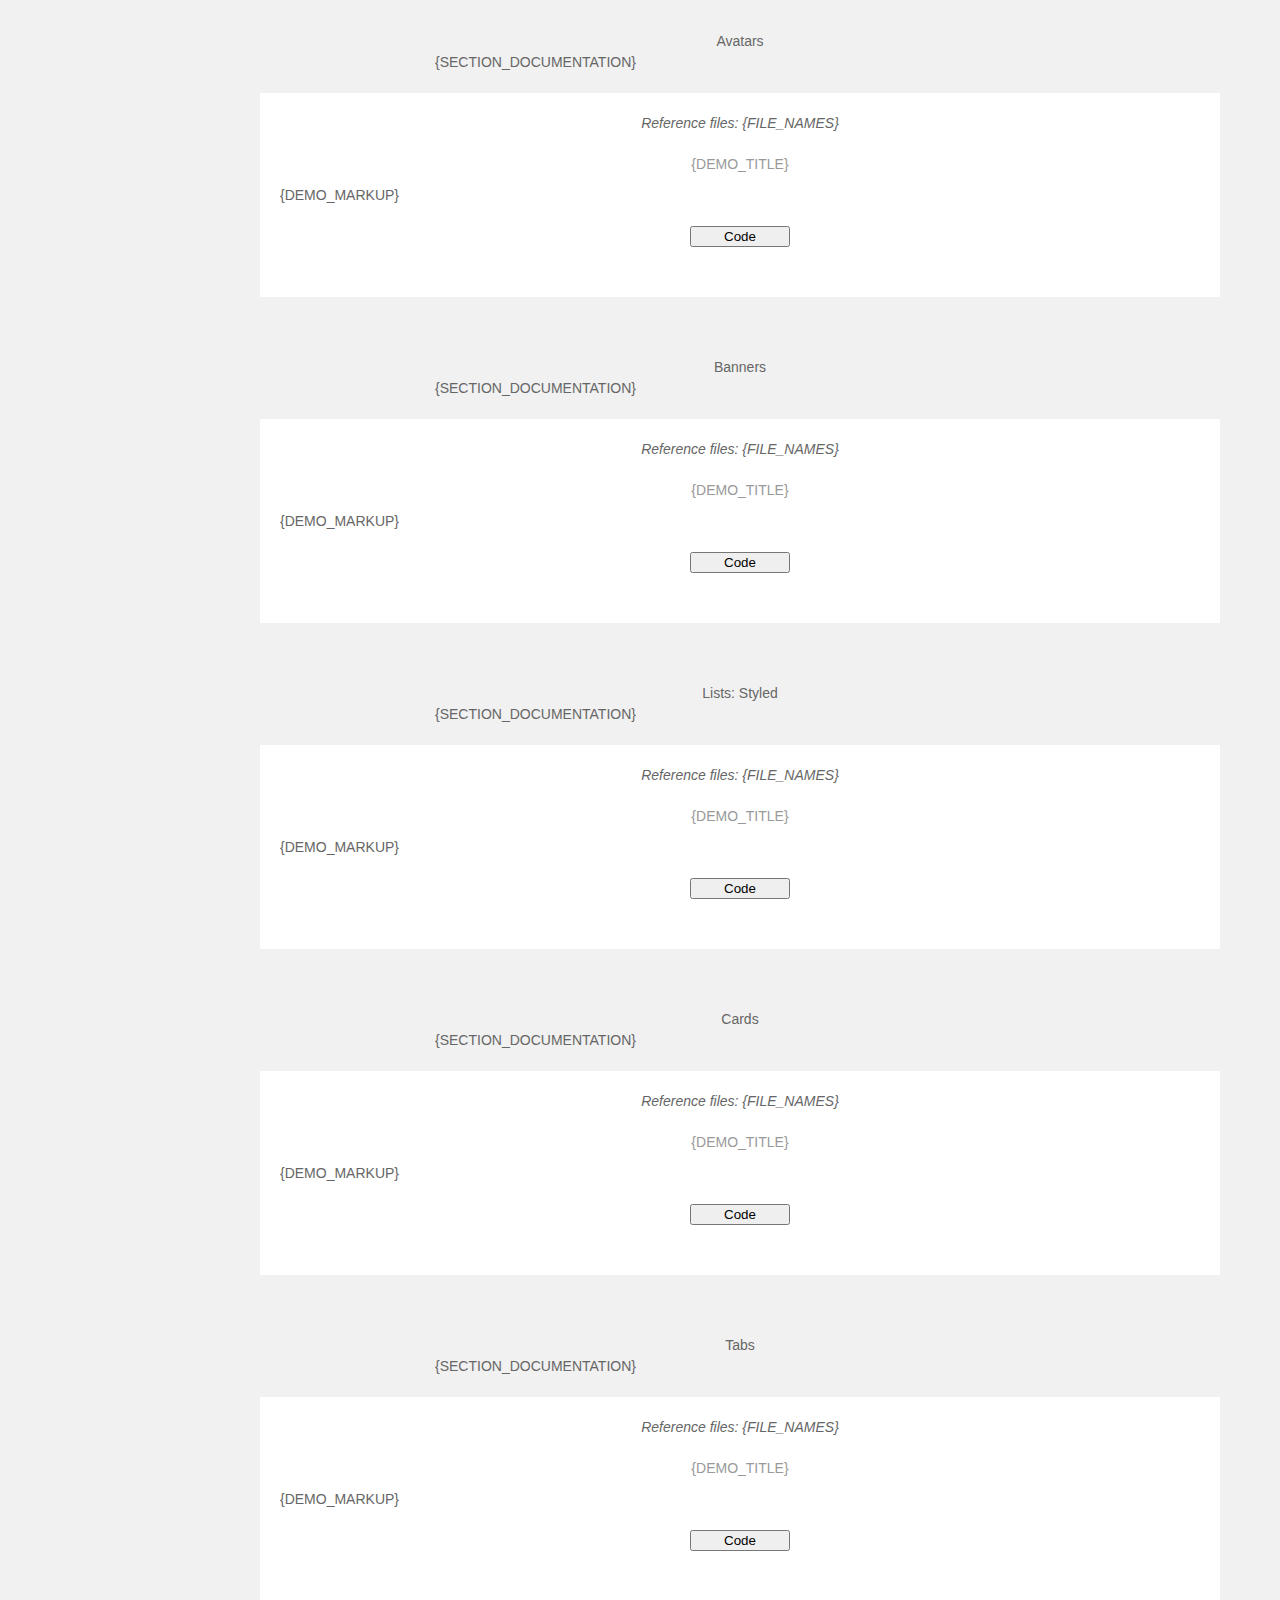
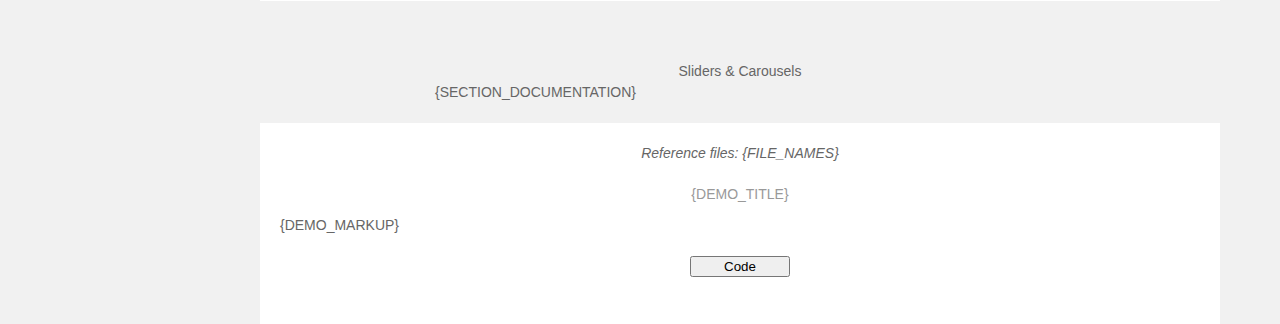
==== commit 4896194b: "Create Spacing section" ====
--- a/index.html
+++ b/index.html
@@ -1,6 +1,7 @@
 <!DOCTYPE html>
 <html>
 <head>
+    <link rel="stylesheet" type="text/css" href="assets/scss/style-guide.scss"/>
     <meta charset="UTF-8">
     <meta name="viewport"
           content="width=device-width, user-scalable=no, initial-scale=1.0, maximum-scale=1.0, minimum-scale=1.0">
@@ -95,46 +96,232 @@
                     <p>{SECTION_DOCUMENTATION}</p>
                 </div>
                 <div class="style-guide-section-block">
-                    <div class="style-guide-section-files">Reference files: {FILE_NAMES}</div>
-
-                    <h3>{DEMO_TITLE}</h3>
-                    <!-- Add optional documentation for this demo -->
-                    <!-- <div class="style-guide-section-docs">
-                      <p>{SECTION_DOCUMENTATION}</p>
-                    </div> -->
-                    <div class="style-guide-demo-block">
-                        <div class="style-guide-demo-each">
-                            {DEMO_MARKUP}
-                        </div> <!-- /.style-guide-demo-each -->
-                        <button class="btn-style-guide-code js-btn-style-guide-code">Code</button>
-                    </div> <!-- /.style-guide-demo-block -->
-
-                </div> <!-- /.style-guide-section-block -->
+                    <div class="style-guide-section-files">Reference files: _variables.scss, _colors.scss</div>
+                    <h3>Colors: Brand</h3>
+                    <div class="style-guide-demo-block">
+                        <div class="style-guide-demo-each style-guide-demo-each--colors">
+                            <div>
+                                <div class="brand-1">$brand1</div>
+                                <div class="style-guide-box-demo brand-1-bg"></div>
+                            </div>
+                            <div>
+                                <div class="brand-1">$brand-1-light</div>
+                                <div class="style-guide-box-demo brand-1-light-bg"></div>
+                            </div>
+                            <div>
+                                <div class="brand-1">$brand-1-x-light</div>
+                                <div class="style-guide-box-demo brand-1-x-light-bg"></div>
+                            </div>
+                            <div>
+                                <div class="brand-1">$brand-2</div>
+                                <div class="style-guide-box-demo brand-2-bg"></div>
+                            </div>
+                            <div>
+                                <div class="brand-1">$brand-2-light</div>
+                                <div class="style-guide-box-demo brand-2-light-bg"></div>
+                            </div>
+                        </div> <!-- /.style-guide-demo-each -->
+                        <button class="btn-style-guide-code js-btn-style-guide-code">Code</button>
+                    </div> <!-- /.style-guide-demo-block -->
+
+                    <h3>Colors: Warm</h3>
+                    <div class="style-guide-demo-block">
+                        <div class="style-guide-demo-each style-guide-demo-each--colors">
+                            <div>
+                                <div class="red-crimson">$red-crimson</div>
+                                <div class="style-guide-box-demo red-crimson-bg"></div>
+                            </div>
+                        </div> <!-- /.style-guide-demo-each -->
+                        <button class="btn-style-guide-code js-btn-style-guide-code">Code</button>
+                    </div> <!-- /.style-guide-demo-block -->
+
+                    <h3>Colors: Cool</h3>
+                    <div class="style-guide-demo-block">
+                        <div class="style-guide-demo-each style-guide-demo-each--colors">
+                            <div>
+                                <div class="blue-aqua">$blue-aqua</div>
+                                <div class="style-guide-box-demo blue-aqua-bg"></div>
+                            </div>
+                        </div> <!-- /.style-guide-demo-each -->
+                        <button class="btn-style-guide-code js-btn-style-guide-code">Code</button>
+                    </div> <!-- /.style-guide-demo-block -->
+
+                    <h3>Colors: Black, White</h3>
+                    <div class="style-guide-demo-block">
+                        <div class="style-guide-demo-each style-guide-demo-each--colors">
+                            <div>
+                                <div class="black">$black</div>
+                                <div class="style-guide-box-demo black-bg"></div>
+                            </div>
+                            <div>
+                                <div class="white">$white</div>
+                                <div class="style-guide-box-demo white-bg"></div>
+                            </div>
+                        </div> <!-- /.style-guide-demo-each -->
+                        <button class="btn-style-guide-code js-btn-style-guide-code">Code</button>
+                    </div> <!-- /.style-guide-demo-block -->
+
+                    <h3>Colors: Gray Spectrum</h3>
+                    <div class="style-guide-demo-block">
+                        <div class="style-guide-demo-each style-guide-demo-each--colors">
+                            <div>
+                                <div class="gray-coal">$gray-coal</div>
+                                <div class="style-guide-box-demo gray-coal-bg"></div>
+                            </div>
+                            <div>
+                                <div class="gray-lead">$gray-lead</div>
+                                <div class="style-guide-box-demo gray-lead-bg"></div>
+                            </div>
+                            <div>
+                                <div class="gray-cement">$gray-cement</div>
+                                <div class="style-guide-box-demo gray-cement-bg"></div>
+                            </div>
+                            <div>
+                                <div class="gray-titanium">$gray-titanium</div>
+                                <div class="style-guide-box-demo gray-titanium-bg"></div>
+                            </div>
+                            <div>
+                                <div class="gray-cloud">$gray-cloud</div>
+                                <div class="style-guide-box-demo gray-cloud-bg"></div>
+                            </div>
+                            <div>
+                                <div class="gray-mist">$gray-mist</div>
+                                <div class="style-guide-box-demo gray-mist-bg"></div>
+                            </div>
+                        </div>
+                        <button class="btn-style-guide-code js-btn-style-guide-code">Code</button>
+                    </div>
+
+                    <h3>Colors: Typography</h3>
+                    <div class="style-guide-demo-block">
+                        <div class="style-guide-demo-each style-guide-demo-each--colors">
+                            <div>
+                                <div class="color-font">$color-font</div>
+                                <div class="style-guide-box-demo color-font-bg"></div>
+                            </div>
+                            <div>
+                                <div class="color-link">$color-link</div>
+                                <div class="style-guide-box-demo color-link-bg"></div>
+                            </div>
+                        </div>
+                        <button class="btn-style-guide-code js-btn-style-guide-code">Code</button>
+                    </div>
+                </div>
             </section>
 
             <section id="style-guide-section-spacing" class="style-guide-section">
                 <h2>Spacing</h2>
                 <div class="style-guide-section-docs">
-                    <p>{SECTION_DOCUMENTATION}</p>
-                </div>
-                <div class="style-guide-section-block">
-                    <div class="style-guide-section-files">Reference files: {FILE_NAMES}</div>
-
-                    <h3>{DEMO_TITLE}</h3>
-                    <!-- Add optional documentation for this demo -->
-                    <!-- <div class="style-guide-section-docs">
-                      <p>{SECTION_DOCUMENTATION}</p>
-                    </div> -->
-                    <div class="style-guide-demo-block">
-                        <div class="style-guide-demo-each">
-                            {DEMO_MARKUP}
-                        </div> <!-- /.style-guide-demo-each -->
-                        <button class="btn-style-guide-code js-btn-style-guide-code">Code</button>
-                    </div> <!-- /.style-guide-demo-block -->
-
-                </div> <!-- /.style-guide-section-block -->
-            </section>
-
+                    <p>Use variables or classes for spacing.</p>
+                    <p>Spacing helpers can be used for padding, margins, positioning elements, etc.</p>
+                    <p>The spacing variables are <code class="style-guide-code-inline">$spacing</code>, <code
+                            class="style-guide-code-inline">$spacing-2</code>, <code class="style-guide-code-inline">$spacing-3</code>
+                        and <code class="style-guide-code-inline">$spacing-half</code>.</p>
+                    <p>The default <code class="style-guide-code-inline">$spacing</code> variable's value is 10 pixels.
+                    </p>
+                    <p><code class="style-guide-code-inline">$spacing-2</code> is twice the value of <code
+                            class="style-guide-code-inline">$spacing</code> and so on.</p>
+                </div>
+                <div class="style-guide-section-block">
+                    <div class="style-guide-section-files">Reference files: _spacing.scss, _variables.scss</div>
+                    <h3>Spacing: All Sides</h3>
+                    <div class="style-guide-section-docs">
+                        <p>Uses padding on all four sides to create spacing.</p>
+                    </div>
+                    <div class="style-guide-demo-block">
+                        <div class="style-guide-demo-each style-guide-demo-each--spacing">
+                            <div class="spacing">Spacing: All Sides</div>
+                            <div class="spacing-2">Spacing-2: All Sides</div>
+                            <div class="spacing-3">Spacing-3: All Sides</div>
+                            <div class="spacing-half">Spacing-half: All Sides</div>
+                        </div>
+                        <button class="btn-style-guide-code js-btn-style-guide-code">Code</button>
+                    </div>
+                    <h3>Spacing: Horizontal</h3>
+                    <div class="style-guide-section-docs">
+                        <p>Uses left and right padding to create spacing.</p>
+                    </div>
+                    <div class="style-guide-demo-block">
+                        <div class="style-guide-demo-each style-guide-demo-each--spacing">
+                            <div class="spacing-h">Spacing: Horizontal</div>
+                            <div class="spacing-2-h">Spacing-2: Horizontal</div>
+                            <div class="spacing-3-h">Spacing-3: Horizontal</div>
+                            <div class="spacing-half-h">Spacing-half: Horizontal</div>
+                        </div> <!-- /.style-guide-demo-each -->
+                        <button class="btn-style-guide-code js-btn-style-guide-code">Code</button>
+                    </div> <!-- /.style-guide-demo-block -->
+
+                    <h3>Spacing: Vertical</h3>
+                    <div class="style-guide-section-docs">
+                        <p>Uses top and bottom padding to create spacing.</p>
+                    </div>
+                    <div class="style-guide-demo-block">
+                        <div class="style-guide-demo-each style-guide-demo-each--spacing">
+                            <div class="spacing-v">Spacing: Vertical</div>
+                            <div class="spacing-2-v">Spacing-2: Vertical</div>
+                            <div class="spacing-3-v">Spacing-3: Vertical</div>
+                            <div class="spacing-half-v">Spacing-half: Vertical</div>
+                        </div> <!-- /.style-guide-demo-each -->
+                        <button class="btn-style-guide-code js-btn-style-guide-code">Code</button>
+                    </div> <!-- /.style-guide-demo-block -->
+
+                    <h3>Spacing: Left</h3>
+                    <div class="style-guide-section-docs">
+                        <p>Uses left padding to create spacing.</p>
+                    </div>
+                    <div class="style-guide-demo-block">
+                        <div class="style-guide-demo-each style-guide-demo-each--spacing">
+                            <div class="spacing-l">Spacing: Left</div>
+                            <div class="spacing-2-l">Spacing-2: Left</div>
+                            <div class="spacing-3-l">Spacing-3: Left</div>
+                            <div class="spacing-half-l">Spacing-half: Left</div>
+                        </div> <!-- /.style-guide-demo-each -->
+                        <button class="btn-style-guide-code js-btn-style-guide-code">Code</button>
+                    </div> <!-- /.style-guide-demo-block -->
+
+                    <h3>Spacing: Right</h3>
+                    <div class="style-guide-section-docs">
+                        <p>Uses right padding to create spacing.</p>
+                    </div>
+                    <div class="style-guide-demo-block">
+                        <div class="style-guide-demo-each style-guide-demo-each--spacing">
+                            <div class="spacing-r">Spacing: Right</div>
+                            <div class="spacing-2-r">Spacing-2: Right</div>
+                            <div class="spacing-3-r">Spacing-3: Right</div>
+                            <div class="spacing-half-r">Spacing-half: Right</div>
+                        </div> <!-- /.style-guide-demo-each -->
+                        <button class="btn-style-guide-code js-btn-style-guide-code">Code</button>
+                    </div> <!-- /.style-guide-demo-block -->
+
+                    <h3>Spacing: Top</h3>
+                    <div class="style-guide-section-docs">
+                        <p>Uses top padding to create spacing.</p>
+                    </div>
+                    <div class="style-guide-demo-block">
+                        <div class="style-guide-demo-each style-guide-demo-each--spacing">
+                            <div class="spacing-t">Spacing: Top</div>
+                            <div class="spacing-2-t">Spacing-2: Top</div>
+                            <div class="spacing-3-t">Spacing-3: Top</div>
+                            <div class="spacing-half-t">Spacing-half: Top</div>
+                        </div> <!-- /.style-guide-demo-each -->
+                        <button class="btn-style-guide-code js-btn-style-guide-code">Code</button>
+                    </div> <!-- /.style-guide-demo-block -->
+
+                    <h3>Spacing: Bottom</h3>
+                    <div class="style-guide-section-docs">
+                        <p>Uses bottom padding to create spacing.</p>
+                    </div>
+                    <div class="style-guide-demo-block">
+                        <div class="style-guide-demo-each style-guide-demo-each--spacing">
+                            <div class="spacing-b">Spacing: Bottom</div>
+                            <div class="spacing-2-b">Spacing-2: Bottom</div>
+                            <div class="spacing-3-b">Spacing-3: Bottom</div>
+                            <div class="spacing-half-b">Spacing-half: Bottom</div>
+                        </div> <!-- /.style-guide-demo-each -->
+                        <button class="btn-style-guide-code js-btn-style-guide-code">Code</button>
+                    </div> <!-- /.style-guide-demo-block -->
+                </div>
+            </section>
             <section id="style-guide-section-alignment" class="style-guide-section">
                 <h2>Alignment</h2>
                 <div class="style-guide-section-docs">
--- a/assets/css/style-guide.css
+++ b/assets/css/style-guide.css
@@ -10,6 +10,212 @@
  @param$target-font-size {number} : The desired font size for the target
  @param $base-font-size	{number} : Base font size for the body's text
  */
+/**
+ Converts Pixels to Percentages. Used for Font Sizes
+
+ @param$target-font-size {number} : The desired font size for the target
+ @param $base-font-size	{number} : Base font size for the body's text
+ */
+.brand-1 {
+  color: #3ABB8D; }
+
+.brand-1-bg {
+  background-color: #3ABB8D; }
+
+.brand-1-light {
+  color: #75C8AA; }
+
+.brand-1-light-bg {
+  background-color: #75C8AA; }
+
+.brand-1-x-light {
+  color: #C7E9DD; }
+
+.brand-1-x-light-bg {
+  background-color: #C7E9DD; }
+
+.brand-2 {
+  color: #313C5A; }
+
+.brand-2-bg {
+  background-color: #313C5A; }
+
+.brand-2-light {
+  color: #41568C; }
+
+.brand-2-light-bg {
+  background-color: #41568C; }
+
+.red-crimson {
+  color: #D05858; }
+
+.red-crimson-bg {
+  background-color: #D05858; }
+
+.blue-aqua {
+  color: #3E9CD0; }
+
+.blue-aqua-bg {
+  background-color: #3E9CD0; }
+
+.black {
+  color: #000; }
+
+.black-bg {
+  background-color: #000; }
+
+.gray-coal {
+  color: #222; }
+
+.gray-coal-bg {
+  background-color: #222; }
+
+.gray-lead {
+  color: #666; }
+
+.gray-lead-bg {
+  background-color: #666; }
+
+.gray-cement {
+  color: #999; }
+
+.gray-cement-bg {
+  background-color: #999; }
+
+.gray-titanium {
+  color: #AAA; }
+
+.gray-titanium-bg {
+  background-color: #AAA; }
+
+.gray-cloud {
+  color: #DADEE8; }
+
+.gray-cloud-bg {
+  background-color: #DADEE8; }
+
+.gray-mist {
+  color: #F1F1F1; }
+
+.gray-mist-bg {
+  background-color: #F1F1F1; }
+
+.white {
+  color: #FFF; }
+
+.white-bg {
+  background-color: #FFF; }
+
+.color-font {
+  color: #666; }
+
+.color-font-bg {
+  background-color: #666; }
+
+.color-link {
+  color: #3ABB8D; }
+
+.color-link-bg {
+  background-color: #3ABB8D; }
+
+/**
+ Converts Pixels to Percentages. Used for Font Sizes
+
+ @param$target-font-size {number} : The desired font size for the target
+ @param $base-font-size	{number} : Base font size for the body's text
+ */
+.spacing {
+  padding: 10px; }
+
+.spacing-h {
+  padding-left: 10px;
+  padding-right: 10px; }
+
+.spacing-v {
+  padding-top: 10px;
+  padding-bottom: 10px; }
+
+.spacing-l {
+  padding-left: 10px; }
+
+.spacing-r {
+  padding-right: 10px; }
+
+.spacing-t {
+  padding-top: 10px; }
+
+.spacing-b {
+  padding-bottom: 10px; }
+
+.spacing-2 {
+  padding: 20px; }
+
+.spacing-2-h {
+  padding-left: 20px;
+  padding-right: 20px; }
+
+.spacing-2-v {
+  padding-top: 20px;
+  padding-bottom: 20px; }
+
+.spacing-2-l {
+  padding-left: 20px; }
+
+.spacing-2-r {
+  padding-right: 20px; }
+
+.spacing-2-t {
+  padding-top: 20px; }
+
+.spacing-2-b {
+  padding-bottom: 20px; }
+
+.spacing-3 {
+  padding: 30px; }
+
+.spacing-3-h {
+  padding-left: 30px;
+  padding-right: 30px; }
+
+.spacing-3-v {
+  padding-top: 30px;
+  padding-bottom: 30px; }
+
+.spacing-3-l {
+  padding-left: 30px; }
+
+.spacing-3-r {
+  padding-right: 30px; }
+
+.spacing-3-t {
+  padding-top: 30px; }
+
+.spacing-3-b {
+  padding-bottom: 30px; }
+
+.spacing-half {
+  padding: 5px; }
+
+.spacing-half-h {
+  padding-left: 5px;
+  padding-right: 5px; }
+
+.spacing-half-v {
+  padding-top: 5px;
+  padding-bottom: 5px; }
+
+.spacing-half-l {
+  padding-left: 5px; }
+
+.spacing-half-r {
+  padding-right: 5px; }
+
+.spacing-half-t {
+  padding-top: 5px; }
+
+.spacing-half-b {
+  padding-bottom: 5px; }
+
 .btn-style-guide-menu {
   background-color: #F1F1F1;
   border-radius: 0;
@@ -145,3 +351,26 @@
   margin: 20px auto 30px;
   display: block;
   width: 100px; }
+
+.style-guide-box-demo {
+  width: 100px;
+  height: 60px;
+  display: inline-block;
+  vertical-align: top;
+  margin: 10px 0 20px; }
+  .style-guide-box-demo.white-bg, .style-guide-box-demo.gray-mist-bg {
+    border: 1px solid #DADEE8; }
+
+.style-guide-demo-each--colors {
+  font-size: 85.71429%;
+  display: flex;
+  flex-wrap: wrap;
+  justify-content: center; }
+  .style-guide-demo-each--colors > div {
+    padding: 0 7.5px; }
+  .style-guide-demo-each--colors .white, .style-guide-demo-each--colors .gray-mist, .style-guide-demo-each--colors .color-disabled {
+    background-color: #666; }
+
+.style-guide-demo-each--spacing > div {
+  background-color: #F1F1F1;
+  margin-bottom: 10px; }
